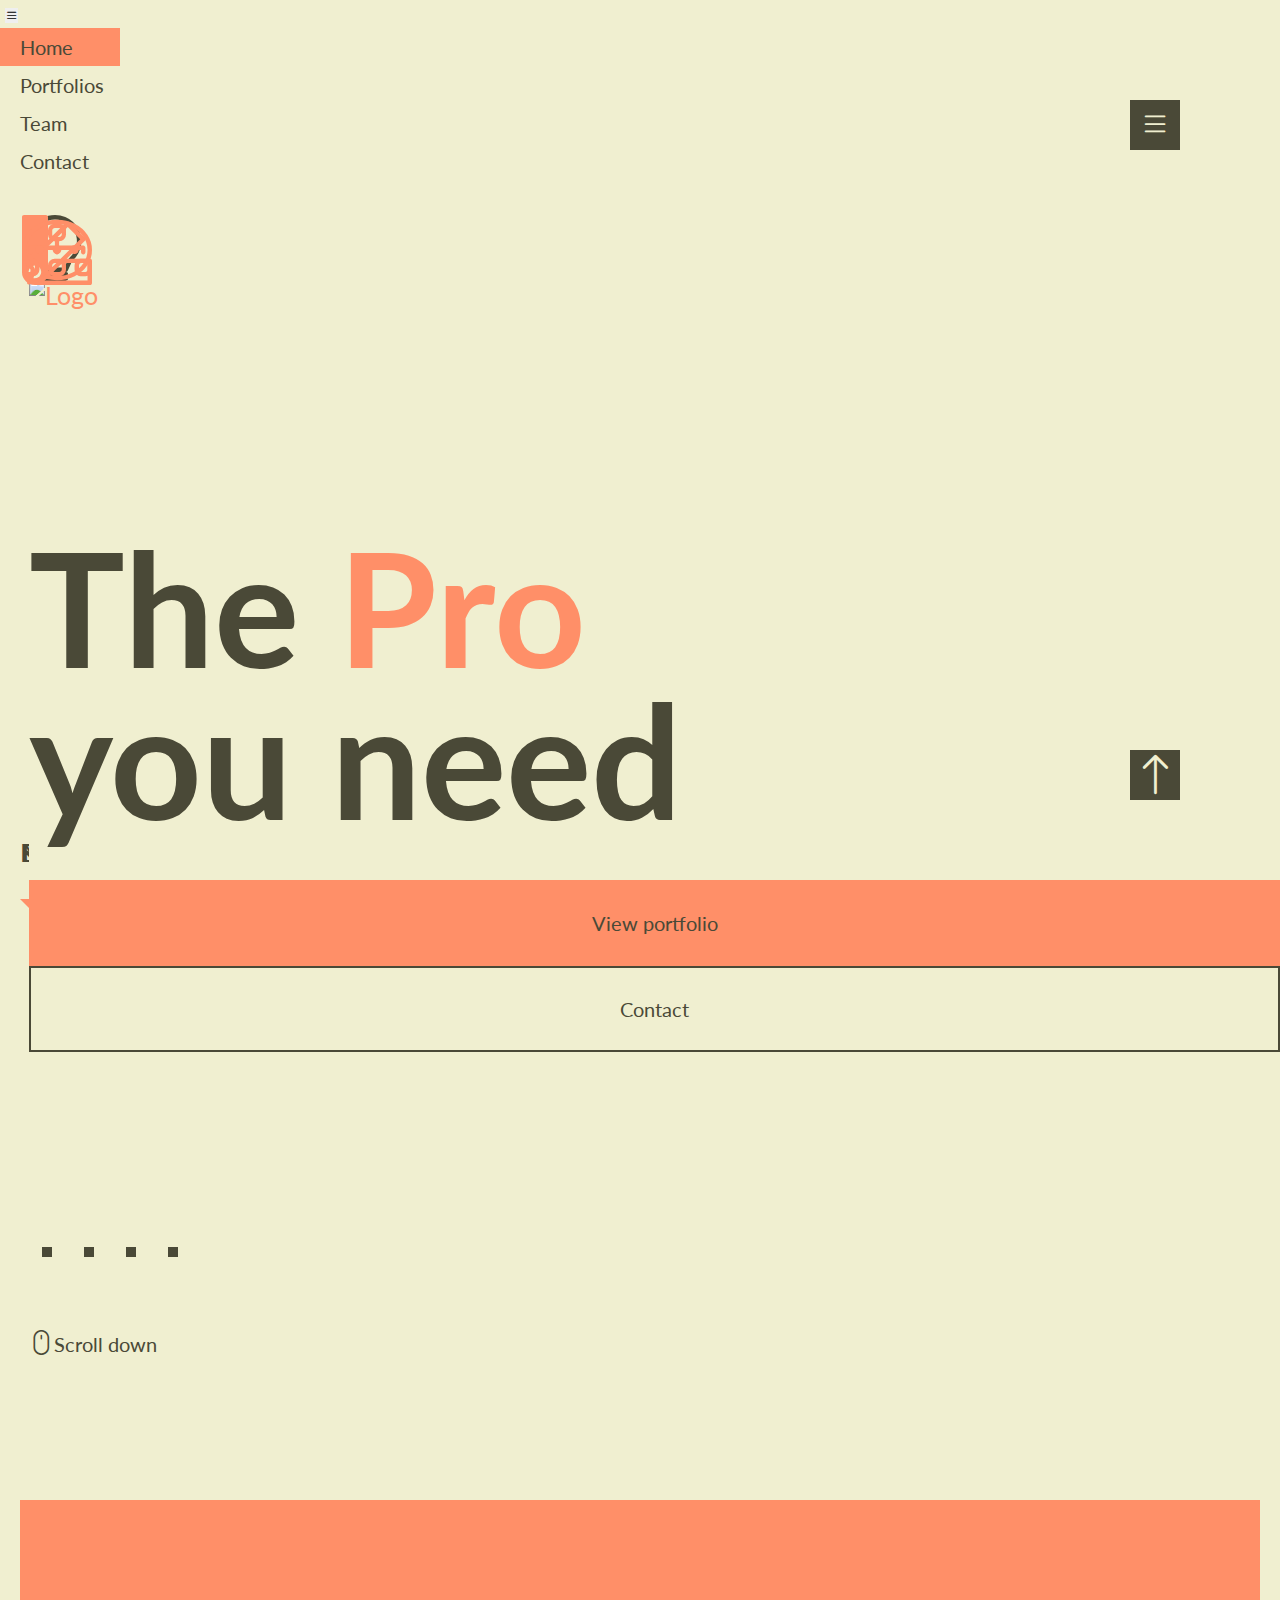
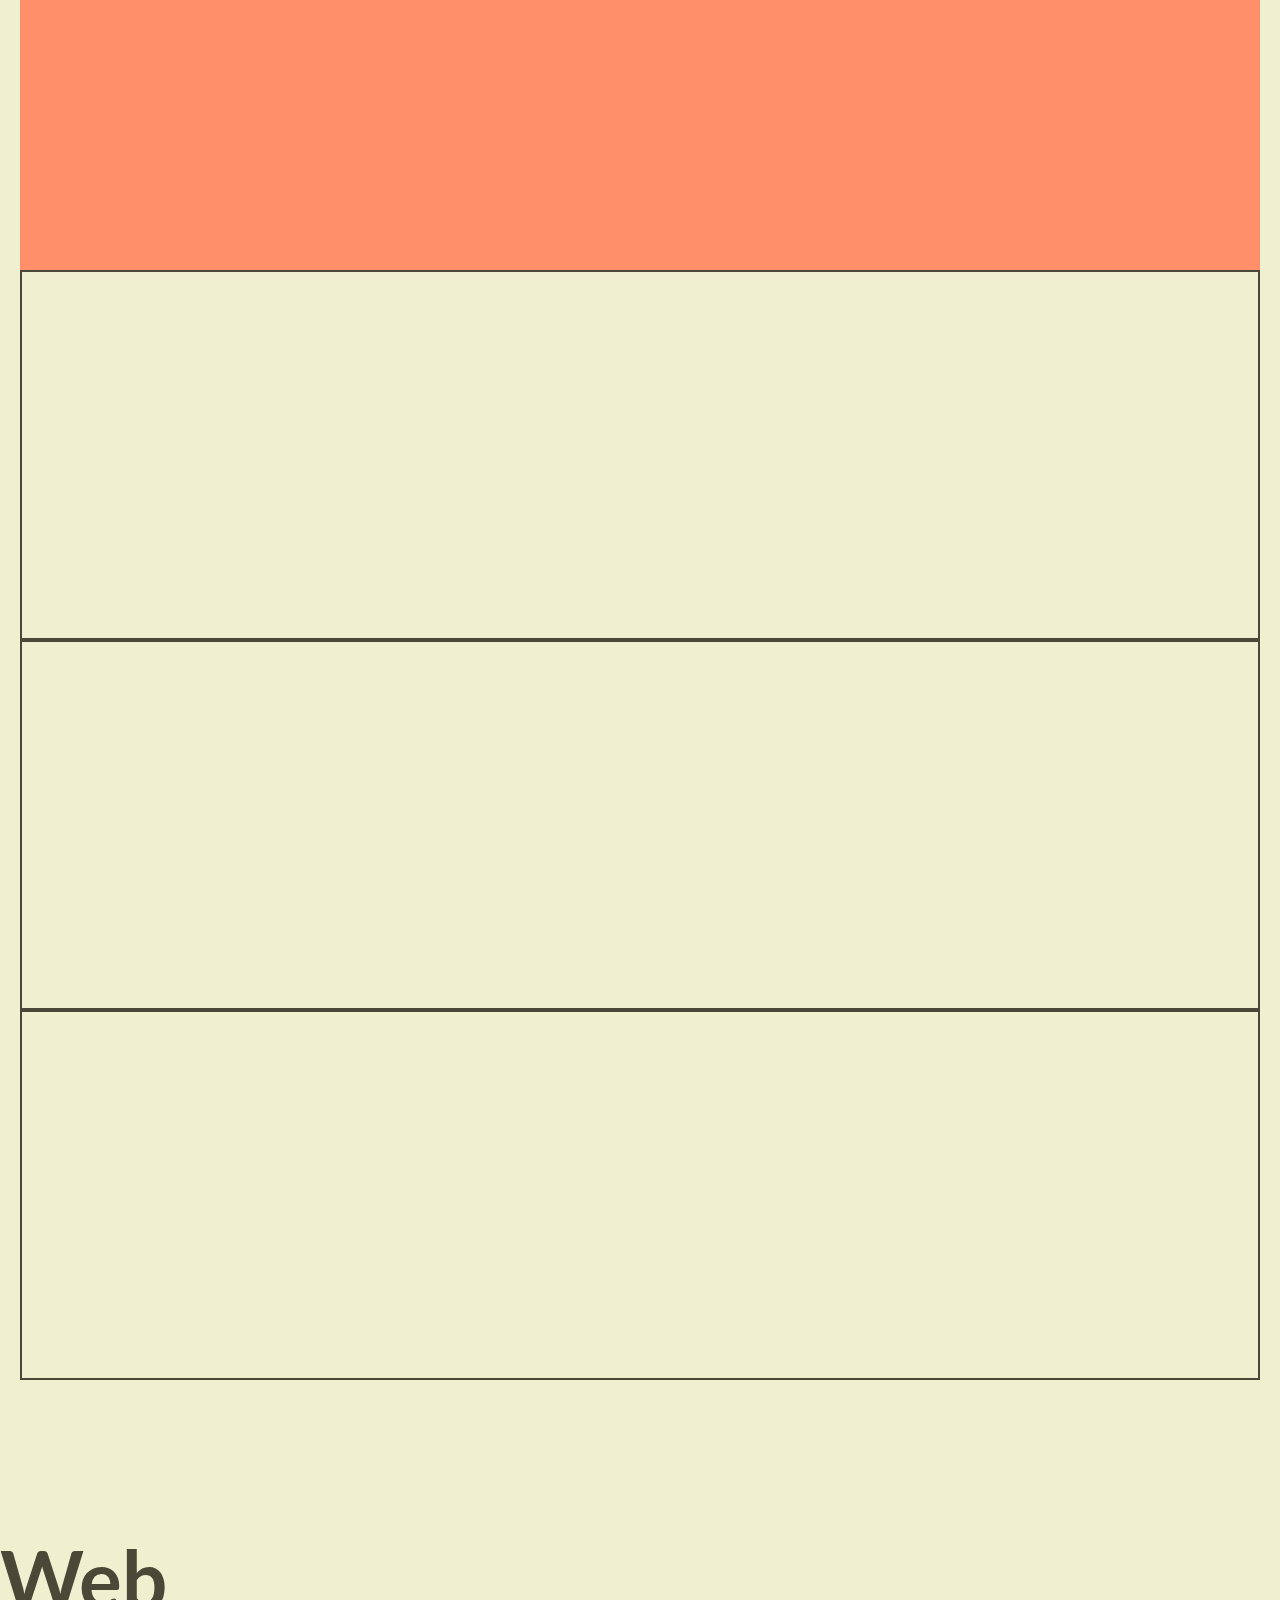
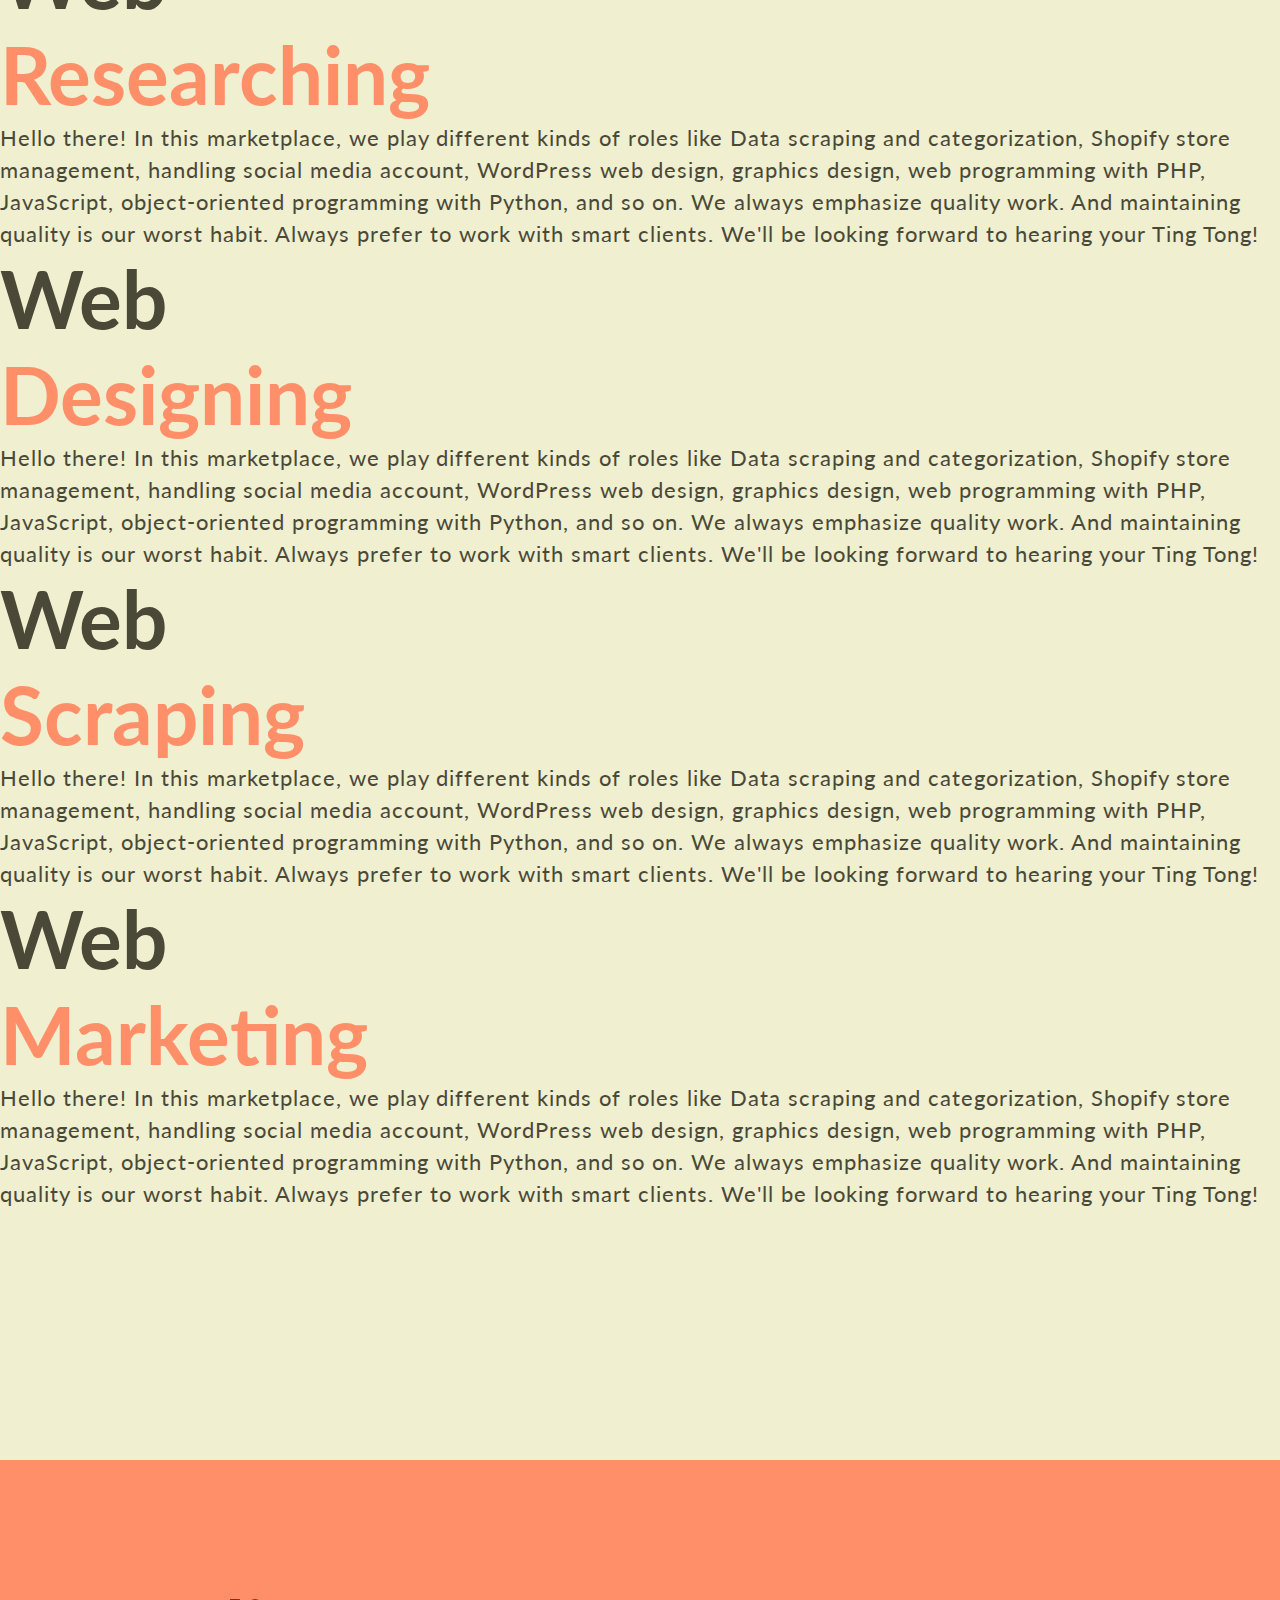
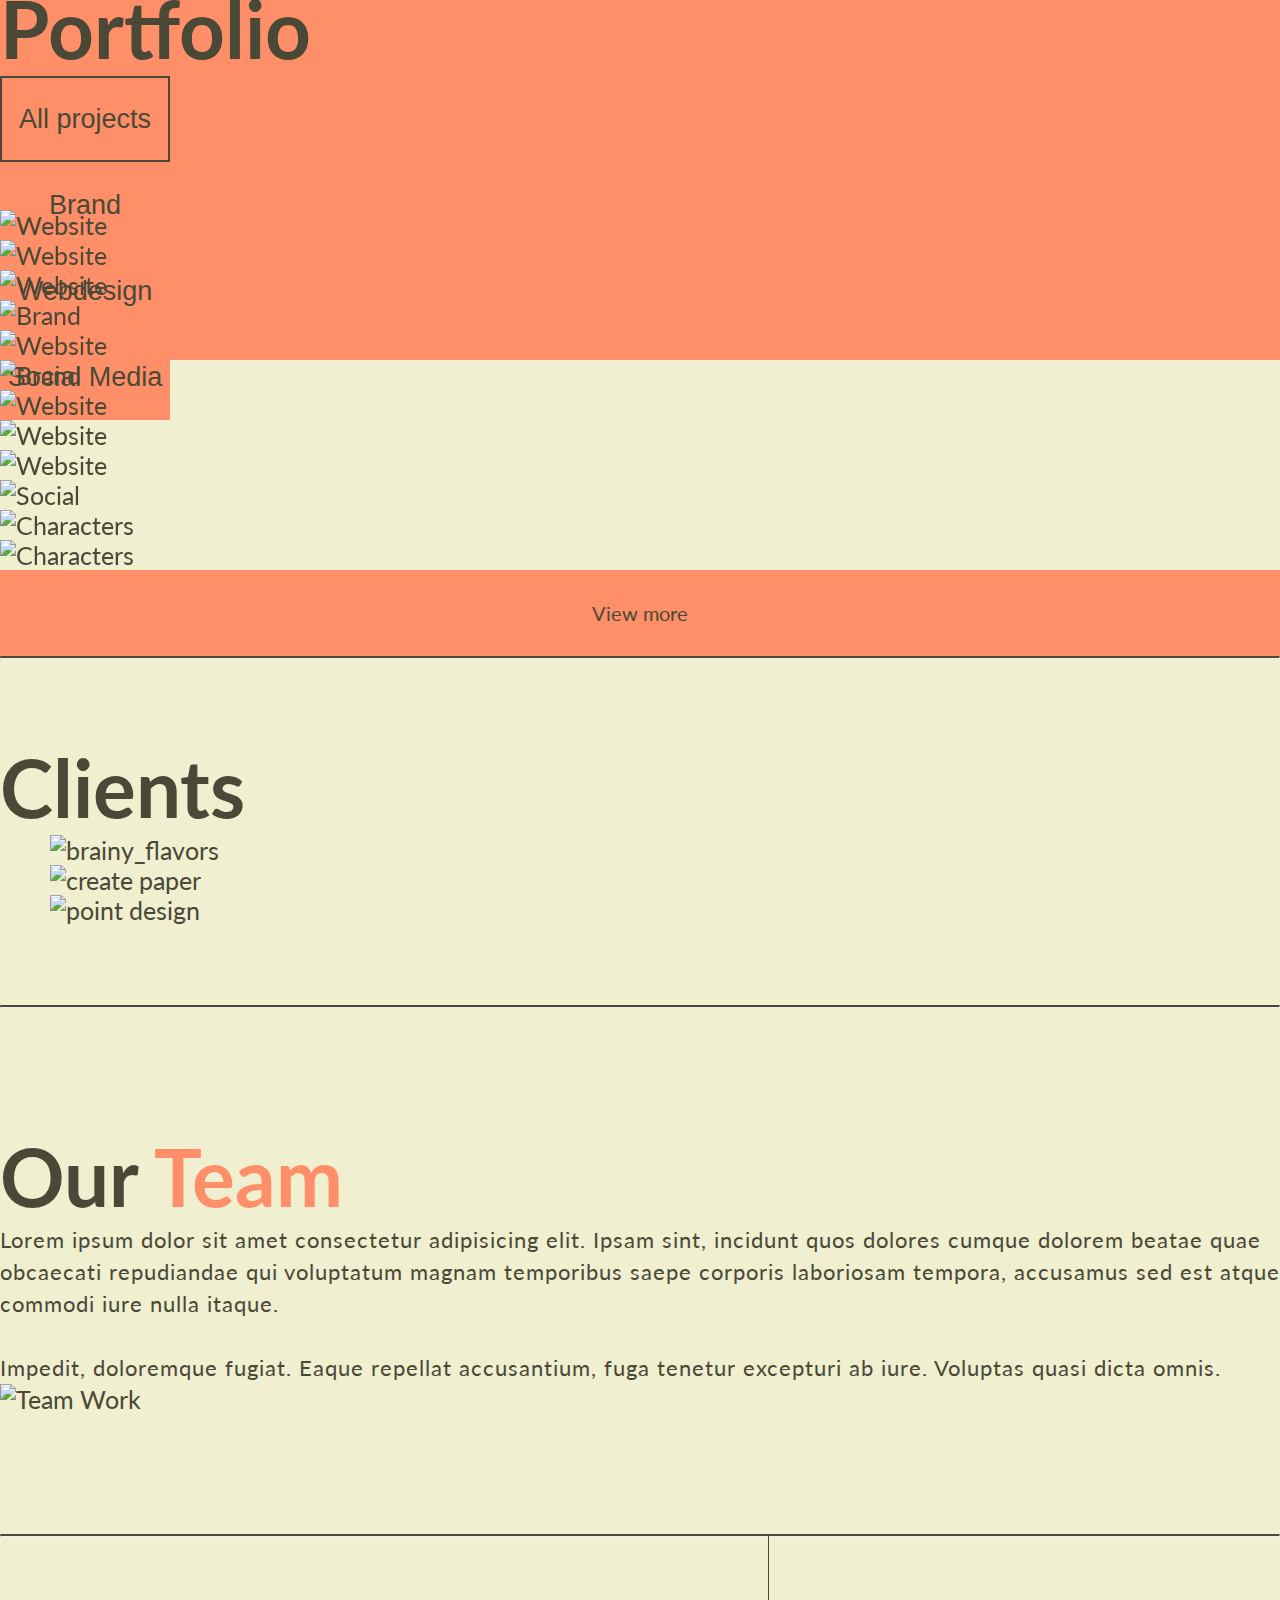
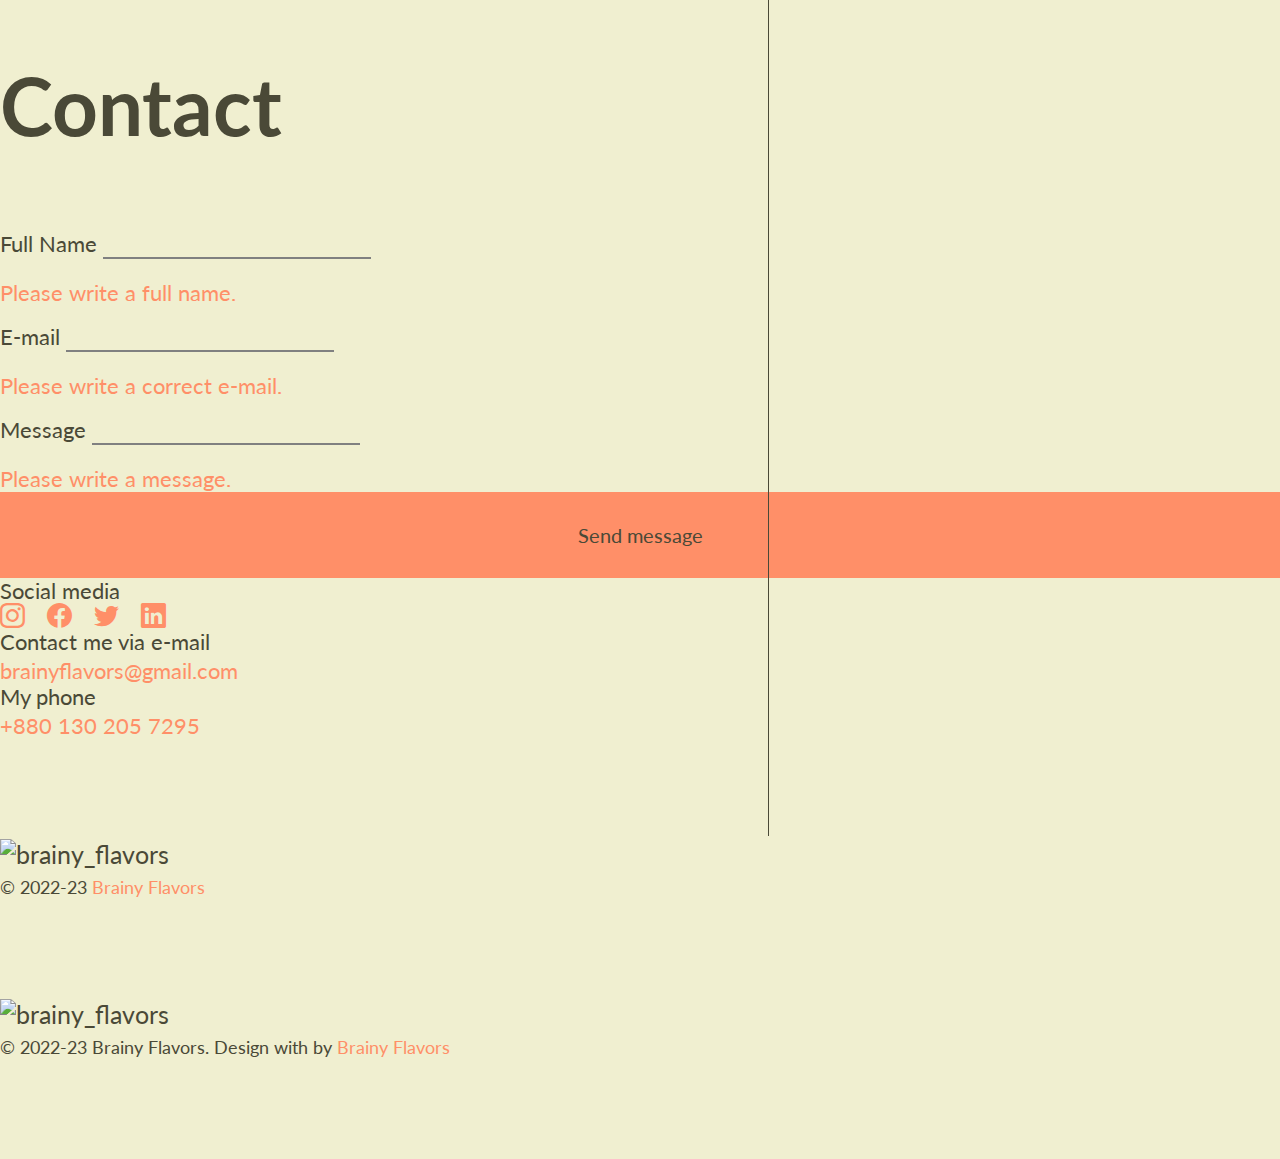
==== index.html @ a2bbc6dd "Update index.html" ====
<!DOCTYPE html>
<html lang="en">

<head>
    <meta charset="UTF-8">
    <meta http-equiv="X-UA-Compatible" content="IE=edge">
    <meta name="viewport" content="width=device-width, initial-scale=1.0">
    <meta name="author" content="Firmbee.com - Free Project Management for remote teams">
    
    <title>Brainy Flavors - The pro you need</title>
    <link rel="icon" type="image/x-icon" href="https://raw.githubusercontent.com/Ashraful7679/brainyflavors.com/main/S2.png">
   
    <!-- Google fonts -->
    <link rel="preconnect" href="https://fonts.googleapis.com">
    <link rel="preconnect" href="https://fonts.gstatic.com" crossorigin>
    <link href="https://fonts.googleapis.com/css2?family=Lato:wght@400;900&display=swap" rel="stylesheet">
    <!-- Bootstrap -->
    <link href="https://cdn.jsdelivr.net/npm/bootstrap@5.1.0/dist/css/bootstrap.min.css" rel="stylesheet"
        integrity="sha384-KyZXEAg3QhqLMpG8r+8fhAXLRk2vvoC2f3B09zVXn8CA5QIVfZOJ3BCsw2P0p/We" crossorigin="anonymous">

    <!-- Bootstrap icons -->
    <link rel="stylesheet" href="https://cdn.jsdelivr.net/npm/bootstrap-icons@1.8.1/font/bootstrap-icons.css">

    <!-- Style css -->
   
    <style>
    *,
*::after,
*::before {
  -webkit-box-sizing: border-box;
          box-sizing: border-box;
  margin: 0;
  padding: 0;
}

html {
  scroll-behavior: smooth;
}

body {
  font-family: "Lato", sans-serif;
  width: 100%;
  font-size: 25px;
  background-color: #f0efd0;
  color: #4a4937;
}

a {
  text-shadow: none;
  text-decoration: none;
  color: #ff8f68;
}

a:hover {
  cursor: pointer;
  color: #4a4937;
}

button {
  border: none;
}

h1 {
  font-size: 10rem;
  font-weight: bold;
  line-height: 9.5rem;
}

h2 {
  font-size: 6rem;
  font-weight: bold;
}

h3 {
  font-size: 3vw;
}

p {
  line-height: 2.8rem;
  font-size: 25px;
  letter-spacing: 1px;
}

p.subtitles {
  font-size: 25px;
  letter-spacing: 0px;
  line-height: 36px;
}

hr {
  border-top: 2px solid #4a4937;
}

.highlighted {
  color: #ff8f68;
}

.main-button {
  display: -webkit-box;
  display: -ms-flexbox;
  display: flex;
  -webkit-box-pack: center;
      -ms-flex-pack: center;
          justify-content: center;
  -webkit-box-align: center;
      -ms-flex-align: center;
          align-items: center;
  width: 100%;
  height: 86px;
  color: #4a4937;
  text-decoration: none;
  background-color: #ff8f68;
  font-size: 20px;
  font-family: "Lato", sans-serif;
  -webkit-transition: background-color 0.3s ease;
  transition: background-color 0.3s ease;
}

.main-button:hover {
  background-color: #4a4937;
  border: none;
  color: #f0efd0;
}

.button {
  display: -webkit-box;
  display: -ms-flexbox;
  display: flex;
  -webkit-box-pack: center;
      -ms-flex-pack: center;
          justify-content: center;
  -webkit-box-align: center;
      -ms-flex-align: center;
          align-items: center;
  width: 100%;
  height: 86px;
  color: #4a4937;
  text-decoration: none;
  background-color: #f0efd0;
  border: 2px solid #4a4937;
  font-size: 20px;
  font-family: "Lato", sans-serif;
  -webkit-transition: color 0.3s ease;
  transition: color 0.3s ease;
}

.button:hover {
  background-color: #f0efd0;
  color: #ff8f68;
  border: 2px solid #ff8f68;
}

.warning {
  font-size: 22px;
  color: #ff8f68;
  letter-spacing: 0px;
}

.wrapper {
  margin: 0 auto;
  width: 100%;
  max-width: 1680px;
}

/* Navigation */
.navbar {
  height: 200px;
  width: 100%;
  background-color: #f0efd0;
  font-size: 20px;
  z-index: 1;
}

.navbar .nav-item {
  display: block;
  width: 120px;
  padding: 7px 20px;
}

.navbar a,
.navbar a:visited {
  color: #4a4937;
  -webkit-transition: color 0.3s;
  transition: color 0.3s;
  -webkit-transition: background-color 0.3s;
  transition: background-color 0.3s;
}

.navbar a:hover,
.navbar .active {
  background-color: #ff8f68;
  color: #4a4937;
}

.navbar .navbar-toggler {
  margin-left: 5px;
  margin-bottom: 5px;
}

.nav-scrolled {
  display: -webkit-box;
  display: -ms-flexbox;
  display: flex;
  -webkit-box-orient: vertical;
  -webkit-box-direction: normal;
      -ms-flex-direction: column;
          flex-direction: column;
  top: 90px;
  right: 400px;
  width: 0px;
}

.nav-scrolled .navbar-nav {
  display: -webkit-box;
  display: -ms-flexbox;
  display: flex;
  -webkit-box-orient: vertical;
  -webkit-box-direction: normal;
      -ms-flex-direction: column;
          flex-direction: column;
  background-color: #4a4937;
}

.nav-scrolled .navbar-nav a {
  color: #f0efd0;
}

.nav-scrolled .navbar-nav a:hover {
  color: #4a4937;
}

.navbar-toggler-big {
  position: fixed;
  top: 0;
  right: 0;
  margin-top: 100px;
  margin-right: 100px;
  width: 50px;
  height: 50px;
  font-size: 30px;
  background-color: #4a4937;
  color: #f0efd0;
  z-index: 100;
}

.navbar-toggler-big:hover {
  color: #ff8f68;
}

.shadow-bg {
  background-color: #f0efd0;
}

/* First section */
.frontpage {
  height: 1200px;
  /* Indicators for slides */
  /* Scroll text */
}

.frontpage .left {
  padding-left: 29px;
}

.frontpage .logo {
  height: 300px;
  padding-top: 80px;
}

.frontpage .logo img {
  width: 350px;
}

.frontpage .header {
  position: relative;
  top: 0px;
}

.frontpage .header .header-text {
  position: relative;
  width: 800px;
  height: 380px;
  padding-top: 30px;
  background: #f0efd0;
  z-index: 2;
}

.frontpage .buttons {
  z-index: 1;
}

.frontpage .gallery {
  position: relative;
  height: 1000px;
  width: 100%;
  /* Fading animation */
  /* Arrows for slides */
}

.frontpage .gallery .slide {
  display: none;
  position: relative;
  overflow: hidden;
  height: 1000px;
  pointer-events: none;
}

.frontpage .gallery .slide img {
  position: absolute;
  top: 50%;
  left: 50%;
  min-height: 100%;
  min-width: 100%;
  -webkit-transform: translate(-50%, -50%);
          transform: translate(-50%, -50%);
  background-size: cover;
  background-position: center;
}

.frontpage .gallery .fade {
  -webkit-animation-name: fade;
          animation-name: fade;
  -webkit-animation-duration: 1.5s;
          animation-duration: 1.5s;
  -webkit-animation-fill-mode: forwards;
          animation-fill-mode: forwards;
}

@-webkit-keyframes fade {
  from {
    opacity: 0.4;
  }
  to {
    opacity: 1;
  }
}

@keyframes fade {
  from {
    opacity: 0.4;
  }
  to {
    opacity: 1;
  }
}

.frontpage .gallery .arrows {
  position: absolute;
  bottom: 0;
  left: 0;
  -webkit-transform: translate(-100%, 30%);
          transform: translate(-100%, 30%);
}

.frontpage .gallery .arrows a {
  display: -webkit-box;
  display: -ms-flexbox;
  display: flex;
  -webkit-box-pack: center;
      -ms-flex-pack: center;
          justify-content: center;
  -webkit-box-align: center;
      -ms-flex-align: center;
          align-items: center;
  padding: 40px 65px;
  background: #ff8f68;
  text-decoration: none;
  color: #f0efd0;
  font-size: 45px;
}

.frontpage .gallery .arrows a:hover {
  color: #4a4937;
}

.frontpage .indicators {
  margin-top: 180px;
}

.frontpage .indicator-main {
  cursor: pointer;
  height: 10px;
  width: 10px;
  margin: 0 13px;
  background-color: #4a4937;
  display: inline-block;
  -webkit-transition: background-color 0.3s ease-in;
  transition: background-color 0.3s ease-in;
  -webkit-transition: -webkit-transform 0.3s ease-in;
  transition: -webkit-transform 0.3s ease-in;
  transition: transform 0.3s ease-in;
  transition: transform 0.3s ease-in, -webkit-transform 0.3s ease-in;
}

.frontpage .active,
.frontpage .indicator-main:hover {
  -webkit-transform: scale(2.4);
          transform: scale(2.4);
  background-color: #ff8f68;
}

.frontpage .scroll-item {
  margin-top: 65px;
}

.frontpage .scroll-item .scroll-text {
  font-size: 20px;
  cursor: default;
}

/* Second section */
.expertize {
  margin-bottom: 250px;
  margin-top: 100px;
}

.expertize .cards {
  margin-bottom: 150px;
}

.expertize .cards .card {
  display: -webkit-box;
  display: -ms-flexbox;
  display: flex;
  -webkit-box-align: center;
      -ms-flex-align: center;
          align-items: center;
  border: 2px solid #4a4937;
  text-align: center;
  height: 370px;
  margin: 0px 20px;
  background-color: #f0efd0;
  -webkit-transition: background-color 0.3s ease;
  transition: background-color 0.3s ease;
  cursor: pointer;
}

.expertize .cards .card .card-icon {
  position: absolute;
  top: 23%;
  font-size: 70px;
  color: #ff8f68;
}

.expertize .cards .card p {
  display: block;
  position: absolute;
  bottom: 30px;
}

.expertize .cards .card:hover {
  border: none;
  background-color: #ff8f68;
}

.expertize .cards .card:hover .card-icon {
  color: #4a4937;
}

.expertize .cards .card[aria-expanded="true"] {
  border: none;
  background-color: #ff8f68;
}

.expertize .cards .card[aria-expanded="true"] .card-icon {
  color: #4a4937;
}

.expertize .cards .card[aria-expanded="true"]:after {
  content: "";
  position: absolute;
  bottom: 1px;
  -webkit-transform: translateY(100%);
          transform: translateY(100%);
  width: 0;
  height: 0;
  border-left: 50px solid transparent;
  border-right: 50px solid transparent;
  border-top: 50px solid #ff8f68;
}

.expertize .cover:hover {
  background-color: #ff8f68;
  border: none;
}

/* Third section */
.portfolio .portfolio-header-area {
  height: 500px;
  background-color: #ff8f68;
}

.portfolio .portfolio-header-area .portfolio-header {
  padding-top: 120px;
}

.portfolio .portfolio-header-area .portfolio-header .btn-portfolio {
  width: 100%;
  height: 86px;
  color: #4a4937;
  text-decoration: none;
  -webkit-transition: background-color 0.3s ease;
  transition: background-color 0.3s ease;
  background-color: #ff8f68;
  border: 2px solid #ff8f68;
  -webkit-transition: border-color 0.3s ease-in;
  transition: border-color 0.3s ease-in;
}

.portfolio .portfolio-header-area .portfolio-header .btn-portfolio:hover,
.portfolio .portfolio-header-area .portfolio-header .btn-portfolio:focus,
.portfolio .portfolio-header-area .portfolio-header .btn-portfolio.active {
  border: 2px solid #4a4937;
}

.portfolio .portfolio-header-area .portfolio-header .title {
  font-size: 40px;
  color: #f0efd0;
  font-weight: bold;
  line-height: 1rem;
}

.portfolio .portfolio-header-area .portfolio-header p {
  color: #f0efd0;
}

.portfolio .portfolio-header-area .portfolio-header i {
  font-size: 50px;
}

.portfolio .portfolio-header-area .portfolio-header a {
  color: #4a4937;
}

.portfolio .portfolio-header-area .portfolio-header a:hover {
  color: #f0efd0;
}

.portfolio .portfolio-body {
  margin-top: -150px;
  min-height: 200px;
}

.portfolio .portfolio-body .hidden {
  display: none;
  -webkit-transform: opacity 2s;
          transform: opacity 2s;
}

.portfolio .portfolio-body .hover-img {
  position: relative;
  -webkit-transition: opacity 1s ease;
  transition: opacity 1s ease;
}

.portfolio .portfolio-body .hover-img .overlay {
  position: absolute;
  bottom: 0;
  left: 0;
  right: 0;
  background-color: #ff8f68;
  opacity: 90%;
  overflow: hidden;
  width: 100%;
  height: 0;
  -webkit-transition: height 0.5s ease;
  transition: height 0.5s ease;
}

.portfolio .portfolio-body .hover-img .text {
  text-align: center;
  white-space: nowrap;
  color: white;
  position: absolute;
  overflow: hidden;
  top: 50%;
  left: 50%;
  -webkit-transform: translate(-50%, -50%);
          transform: translate(-50%, -50%);
  z-index: 0;
  -webkit-transition: opacity 0.5s ease;
  transition: opacity 0.5s ease;
  opacity: 0%;
}

.portfolio .portfolio-body .hover-img .see-more-button {
  display: block;
  background-color: #fff;
  border: none;
  padding: 20px 40px;
  font-size: 20px;
  -webkit-transition: opacity 0.5s ease;
  transition: opacity 0.5s ease;
  opacity: 0%;
  z-index: 1;
}

.portfolio .portfolio-body .hover-img .see-more-button:hover {
  background-color: #f0efd0;
}

.portfolio .portfolio-body .hover-img:hover .overlay {
  height: 100%;
}

.portfolio .portfolio-body .hover-img:hover .see-more-button {
  opacity: 100%;
}

.portfolio .portfolio-body .hover-img:hover .text {
  opacity: 100%;
}

/* Fourth section */
.clients .clients-area {
  margin: 80px 0px;
}

.clients .clients-area img {
  width: 100%;
 
  padding-right: 50px;
  padding-left: 50px;
}

/* Fifth section */
.team {
  padding: 120px 0px;
}

/* Sixth section */
.contact {
  position: relative;
}

.contact .wrapper {
  padding-right: 30px;
}

.contact .contact-form {
  margin-top: 120px;
}

.contact .contact-form form {
  margin-top: 60px;
}

.contact .contact-form form input {
  border: 0;
  border-bottom: 2px solid grey;
  outline: 0;
  font-size: 1.3rem;
  color: #4a4937;
  margin: 20px 0px;
  background: transparent;
  -webkit-transition: border-color 0.2s;
  transition: border-color 0.2s;
}

.contact .contact-form form input::-webkit-input-placeholder {
  color: transparent;
}

.contact .contact-form form input:-ms-input-placeholder {
  color: transparent;
}

.contact .contact-form form input::-ms-input-placeholder {
  color: transparent;
}

.contact .contact-form form input::placeholder {
  color: transparent;
}

.contact .contact-form form input:placeholder-shown ~ .form__label {
  font-size: 1.3rem;
  cursor: text;
  top: 20px;
}

.contact .contact-form form label {
  font-size: 22px;
}

.contact .contact-form form input:focus {
  padding-bottom: 6px;
  font-weight: bold;
  border-width: 3px;
  border-image-slice: 1;
}

.contact .contact-form p {
  font-size: 22px;
  letter-spacing: 0px;
  line-height: 25px;
}

.contact .media i {
  margin-right: 16px;
  font-size: 25px;
}

.contact .footer {
  margin: 100px 0px;
}

.contact .footer img {
  width: 80%;
}

.contact .footer span {
  font-size: 18px;
}

.contact .map {
  margin-top: 2px;
  width: 40%;
  position: absolute;
  top: 0;
  right: 0;
  padding: 0;
  height: 100vh;
  border-left: solid #4a4937 1px;
}

/* Arrow up */
.up {
  position: fixed;
  bottom: 0;
  right: 0;
  margin-bottom: 100px;
  margin-right: 100px;
  width: 50px;
  height: 50px;
  background-color: #4a4937;
  color: #f0efd0;
  z-index: 100;
  font-size: 45px;
}

.up:hover {
  color: #ff8f68;
}

/* Responsive changes */
@media (max-width: 1400px) {
  h2 {
    font-size: 5rem;
  }
  p {
    font-size: 1.4rem;
    line-height: 2rem;
  }
  .portfolio .portfolio-header-area .portfolio-header .btn-portfolio {
    width: 170px;
    font-size: 27px;
  }
}

@media (max-width: 1200px) {
  h2 {
    font-size: 4.5rem;
  }
  p {
    font-size: 1.4rem;
    line-height: 2rem;
  }
  .expertize {
    margin-bottom: 100px;
    margin-top: 30px;
  }
  .expertize .cards {
    margin-bottom: 130px;
  }
  .expertize .cards .card {
    height: 250px;
    margin: 0px 7px;
  }
  .expertize .cards .card .card-icon {
    position: absolute;
    top: 20%;
    font-size: 60px;
    color: #ff8f68;
  }
  .expertize .cards .card p {
    bottom: 10px;
    font-size: 20px;
    line-height: 25px;
  }
  .portfolio .portfolio-header-area .portfolio-header .btn-portfolio {
    width: 140px;
    height: 86px;
    font-size: 20px;
  }
}

@media (max-width: 990px) {
  h1 {
    font-size: 9rem;
  }
  .navbar {
    height: 90px;
    z-index: 100;
  }
  .frontpage .header {
    top: 250px;
  }
  .frontpage .header .header-text {
    position: relative;
    margin: auto;
    text-align: center;
    width: 700px;
    height: 380px;
    margin-bottom: 20px;
  }
  .frontpage .buttons {
    margin-top: 300px;
  }
  .frontpage .buttons .btn-view-portfolio {
    margin-bottom: 10px;
  }
  .frontpage .gallery {
    position: absolute;
    top: 0;
    z-index: -1;
  }
  .frontpage .indicators {
    position: absolute;
    top: 830px;
    left: 50%;
    -webkit-transform: translate(-50%);
            transform: translate(-50%);
  }
  .expertize {
    margin-bottom: 120px;
    margin-top: 0px;
  }
  .expertize .cards {
    margin-bottom: 100px;
  }
  .portfolio .portfolio-header-area .portfolio-header .btn-portfolio {
    font-size: 20px;
  }
  .portfolio .portfolio-header-area .portfolio-header .title {
    font-size: 23px;
  }
  .portfolio .portfolio-header-area .portfolio-header p {
    font-size: 15px;
    line-height: 10px;
  }
  .clients .clients-area img {
    width: 70%;
    padding: 20px 0px;
  }
  .up {
    margin-bottom: 70px;
    margin-right: 70px;
    width: 90px;
    height: 90px;
  }
}

@media (max-width: 768px) {
  h1 {
    font-size: 6rem;
    line-height: 120px;
  }
  h2 {
    font-size: 3.6rem;
  }
  .frontpage .header .header-text {
    width: 550px;
    height: 300px;
    margin-bottom: 20px;
  }
  .expertize {
    margin-top: 0px;
  }
  .expertize .cards {
    margin-bottom: 50px;
  }
  .expertize .cards .card {
    height: 200px;
    margin: 0px 0px;
  }
  .expertize .cards .card .card-icon {
    font-size: 40px;
  }
  .expertize .cards .card p {
    font-size: 15px;
    line-height: 25px;
  }
  .expertize .cards .card[aria-expanded="true"]:after {
    border-left: 35px solid transparent;
    border-right: 35px solid transparent;
    border-top: 35px solid #ff8f68;
  }
  .portfolio .portfolio-header-area .portfolio-header .btn-portfolio {
    width: 125px;
    font-size: 20px;
  }
  .portfolio .portfolio-body .hover-img .see-more-button {
    width: 120px;
    padding: 10px;
  }
  .portfolio .portfolio-body .hover-img .text p {
    font-size: 15px;
  }
  .footer span {
    font-size: 23px;
  }
  .up {
    margin-bottom: 70px;
    margin-right: 70px;
    width: 90px;
    height: 90px;
  }
}

@media (max-width: 576px) {
  h1 {
    font-size: 4rem;
    line-height: 80px;
  }
  h2 {
    font-size: 2.4rem;
  }
  h3 {
    font-size: 1.6rem;
  }
  .frontpage .header .header-text {
    width: 330px;
    height: 220px;
  }
  .expertize {
    margin-bottom: 70px;
    margin-top: 0px;
  }
  .expertize .cards {
    margin-bottom: 60px;
  }
  .expertize .cards .card {
    height: 80px;
    display: -webkit-box;
    display: -ms-flexbox;
    display: flex;
    -webkit-box-align: center;
        -ms-flex-align: center;
            align-items: center;
    -webkit-box-pack: center;
        -ms-flex-pack: center;
            justify-content: center;
  }
  .expertize .cards .card .card-icon {
    font-size: 30px;
    color: #ff8f68;
  }
  .expertize .cards .card p {
    display: none;
  }
  .expertize .cards .card[aria-expanded="true"]:after {
    border-left: 20px solid transparent;
    border-right: 20px solid transparent;
    border-top: 20px solid #ff8f68;
  }
  .portfolio .portfolio-header-area {
    height: 550px;
  }
  .portfolio .portfolio-header-area .portfolio-header .btn-portfolio {
    font-size: 20px;
  }
  .portfolio .portfolio-header-area .portfolio-header .title {
    font-size: 23px;
    margin-top: 20px;
  }
  .portfolio .portfolio-header-area .portfolio-header p {
    font-size: 15px;
    line-height: 10px;
  }
  .clients .clients-area img {
    width: 50%;
    padding: 20px 0px;
  }
  .contact .map {
    position: relative;
    width: 100%;
    height: 80vh;
    bottom: 0;
  }
  .up {
    margin-bottom: 50px;
    margin-right: 50px;
    width: 70px;
    height: 70px;
  }
}
/*# sourceMappingURL=style.css.map */
    </style>
</head>

<body data-spy="scroll" data-target="#navbar">
    <!-- Navigation -->
    <div class="row justify-content-end">
        <div class="col-12 col-lg-7 col-xl-6 col-xxl-5">
            <nav id="navbar" class="navbar navbar-expand-lg position-fixed top-0 ms-auto">
                <button class="navbar-toggler" type="button" data-toggle="collapse" data-target="#navbarNavAltMarkup"
                    aria-controls="navbarNavAltMarkup" aria-expanded="false" aria-label="Toggle navigation">
                    <span class="navbar-toggler-icon"><i id="mobile-toggler" class="bi bi-list"></i></span>
                </button>
                <button id="toggler" class="navbar-toggler navbar-toggler-big" type="button" data-toggle="collapse"
                    data-target="#navbarNavAltMarkup" aria-controls="navbarNavAltMarkup" aria-expanded="false"><i
                        class="bi bi-list"></i></button>
                <div class="collapse navbar-collapse shadow-bg" id="navbarNavAltMarkup">
                    <div class="navbar-nav p-5">
                        <a class="nav-item nav-link active text-center mx-3" href="#home">Home</a>
                        <a class="nav-item nav-link text-center mx-3" href="#portfolio">Portfolios</a>
                        <a class="nav-item nav-link text-center mx-3" href="#team">Team</a>
                        <a class="nav-item nav-link text-center mx-3" href="#contact">Contact</a>
                    </div>
                </div>
            </nav>
        </div>
    </div>
    <!-- First section -->
    <div id="home" class="frontpage">
        <div class="wrapper">
            <header>
                <div class="row">
                    <div class="left col-12 col-lg-4">
                        <div class="col-4 d-none d-lg-block">
                            <div class="logo">
                                <a href="#">
                                    <img src="https://raw.githubusercontent.com/Ashraful7679/brainyflavors.com/main/Full4.png" alt="Logo">
                                </a>
                            </div>
                        </div>
                        <div class="col-12">
                            <div class="header">
                                <div class="header-text">
                                    <h1>
                                        The <span class="highlighted">Pro</span> you need
                                    </h1>
                                </div>
                            </div>
                            <div class="row justify-content-lg-start justify-content-center buttons">
                                <div class="col-7 col-sm-3 col-lg-5">
                                    <a class="main-button btn-view-portfolio text-center" href="#portfolio">View
                                        portfolio</a>
                                </div>
                                <div class="col-7 col-sm-3 col-lg-5">
                                    <a class="button text-center" href="#contact">Contact</a>
                                </div>
                            </div>
                        </div>
                        <div class="row">
                            <div class="col-12 col-lg-12">
                                <div class="indicators">
                                    <span class="indicator-main" onclick="currentSlide(1)"></span>
                                    <span class="indicator-main" onclick="currentSlide(2)"></span>
                                    <span class="indicator-main" onclick="currentSlide(3)"></span>
                                    <span class="indicator-main" onclick="currentSlide(4)"></span>
                                </div>
                            </div>
                        </div>
                        <div class="row">
                            <div class="col-12 ">
                                <div class="d-none d-lg-block scroll-item">
                                    <i class="bi bi-mouse me-2 align-middle"></i><span class="scroll-text">Scroll
                                        down</span>
                                </div>
                            </div>
                        </div>
                    </div>
                    <div class="col-12 col-lg-8">
                        <div class="gallery">
                            <div class="slide fade">
                                <img src="https://raw.githubusercontent.com/Ashraful7679/brainyflavors.com/main/woman.jpg" alt="woman">
                            </div>
                            <div class="slide fade">
                                <img src="https://raw.githubusercontent.com/Ashraful7679/brainyflavors.com/main/notebook.jpg" alt="notebook">
                            </div>
                            <div class="slide fade">
                                <img src="https://raw.githubusercontent.com/Ashraful7679/brainyflavors.com/main/man.jpg" alt="man">
                            </div>
                            <div class="slide fade">
                                <img src="https://raw.githubusercontent.com/Ashraful7679/brainyflavors.com/main/coffee.jpg" alt="coffee">
                            </div>
                            <div class="arrows d-none d-lg-block">
                                <a class="arrow-right" onclick="plusSlides(1)"><i class="bi bi-arrow-right"></i></a>
                                <a class="arrow-left" onclick="plusSlides(-1)"><i class="bi bi-arrow-left"></i></a>
                            </div>
                        </div>
                    </div>
                </div>
            </header>
        </div>
    </div>

    <main>
        <!-- Second secrtion -->
        <section>
            <div id="accordion">
                <div class="expertize container">

                    <div class="cards row justify-content-between">
                        <div class="col-3">
                            <div id="headingOne" class="card" data-toggle="collapse" data-target="#collapseOne"
                                aria-expanded="true" aria-controls="collapseOne">
                                <i class="card-icon bi bi-lightbulb"></i>
                                <p class="subtitles">Web<br>Researching</p>
                            </div>
                        </div>
                        <div class="col-3">
                            <div id="headingTwo" class="card collapsed" data-toggle="collapse"
                                data-target="#collapseTwo" aria-expanded="false" aria-controls="collapseTwo">
                                <i class="card-icon bi bi-palette2"></i>
                                <p class="subtitles">Web<br>Designing</p>
                            </div>
                        </div>
                        <div class="col-3">
                            <div id="headingThree" class="card collapsed" data-toggle="collapse"
                                data-target="#collapseThree" aria-expanded="false" aria-controls="collapseThree">
                                <i class="card-icon bi bi-diagram-3"></i>
                                <p class="subtitles">Web<br>Scraping</p>
                            </div>
                        </div>
                        <div class="col-3">
                            <div id="headingThree" class="card collapsed" data-toggle="collapse"
                                data-target="#collapseFour" aria-expanded="false" aria-controls="collapseThree">
                                <i class="card-icon bi bi-chat-dots"></i>
                                <p class="subtitles">Web<br>Marketing</p>
                            </div>
                        </div>
                    </div>


                    <div id="collapseOne" class="content row collapse show" aria-labelledby="headingOne"
                        data-parent="#accordion">
                        <div class="col-12 col-lg-6">
                            <h2>Web<br><span class="highlighted">Researching</span></h2>
                        </div>
                        <div class="col-12 col-lg-6">
                            <p>Hello there! In this marketplace, we play different kinds of roles like Data scraping and categorization, Shopify store management, handling social media account, WordPress web design, graphics design, web programming with PHP, JavaScript, object-oriented programming with Python, and so on. We always emphasize quality work. And maintaining quality is our worst habit. Always prefer to work with smart clients. We'll be looking forward to hearing your Ting Tong!
                            </p>
                        </div>
                    </div>

                    <div id="collapseTwo" class="content row collapse" aria-labelledby="headingTwo"
                        data-parent="#accordion">
                        <div class="col-12 col-lg-6">
                            <h2>Web<br><span class="highlighted"> Designing</span></h2>
                        </div>
                        <div class="col-12 col-lg-6">
                            <p>Hello there! In this marketplace, we play different kinds of roles like Data scraping and categorization, Shopify store management, handling social media account, WordPress web design, graphics design, web programming with PHP, JavaScript, object-oriented programming with Python, and so on. We always emphasize quality work. And maintaining quality is our worst habit. Always prefer to work with smart clients. We'll be looking forward to hearing your Ting Tong!
                            </p>
                        </div>
                    </div>

                    <div id="collapseThree" class="content row collapse" aria-labelledby="headingThree"
                        data-parent="#accordion">
                        <div class="col-12 col-lg-6">
                            <h2>Web<br><span class="highlighted">Scraping</span></h2>
                        </div>
                        <div class="col-12 col-lg-6">
                            <p>Hello there! In this marketplace, we play different kinds of roles like Data scraping and categorization, Shopify store management, handling social media account, WordPress web design, graphics design, web programming with PHP, JavaScript, object-oriented programming with Python, and so on. We always emphasize quality work. And maintaining quality is our worst habit. Always prefer to work with smart clients. We'll be looking forward to hearing your Ting Tong!</p>
                        </div>
                    </div>

                    <div id="collapseFour" class="content row collapse" aria-labelledby="headingFour"
                        data-parent="#accordion">
                        <div class="col-12 col-lg-6">
                            <h2>Web<br><span class="highlighted">Marketing</span></h2>
                        </div>
                        <div class="col-12 col-lg-6">
                            <p>Hello there! In this marketplace, we play different kinds of roles like Data scraping and categorization, Shopify store management, handling social media account, WordPress web design, graphics design, web programming with PHP, JavaScript, object-oriented programming with Python, and so on. We always emphasize quality work. And maintaining quality is our worst habit. Always prefer to work with smart clients. We'll be looking forward to hearing your Ting Tong!</p>
                        </div>
                    </div>
                </div>

            </div>
        </section>
        <!-- Second section -->
        <section id="portfolio">
            <!--  id only for scrolling -->
            <div class="portfolio">
                <div class="portfolio-header-area">
                    <div class="container">
                        <div class="portfolio-header">
                            <div class="row align-items-center">
                                <div class="col-12 col-lg-4">
                                    <h2>Portfolio</h2>
                                </div>
                                <div id="filters" class="col-12 col-lg-8">
                                    <div class="row">
                                        <div class="col-6 col-sm-3">
                                            <button class="btn-portfolio active" data-filter="*">All projects</button>
                                        </div>
                                        <div class="col-6 col-sm-3">
                                            <button class="btn-portfolio" data-filter=".c1">Brand</button>
                                        </div>
                                        <div class="col-6 col-sm-3">
                                            <button class="btn-portfolio" data-filter=".c2">Webdesign</button>
                                        </div>
                                        <div class="col-6 col-sm-3">
                                            <button class="btn-portfolio" data-filter=".c3">Social Media</button>
                                        </div>
                                        
                                    </div>
                                </div>
                            </div>
                        </div>
                    </div>
                </div>

                <div class="portfolio-body">
                    <div class="container">
                        <div class="row grid">
                            <div class="col-sm-4 all c2">
                                <figure class="hover-img">
                                    <img class="img-fluid" src="https://raw.githubusercontent.com/Ashraful7679/brainyflavors.com/main/w1.jpg" alt="Website">
                                    <div class="overlay"></div>
                                    <div class="text">
                                        <h3>Website</h3>
                                        <p>Category 2</p>
                                        <a class="see-more-button" href="portfolio.html">See more</a>
                                    </div>
                                </figure>
                            </div>
                            <div class="col-sm-4 all c1">
                                <figure class="hover-img">
                                    <img class="img-fluid" src="https://raw.githubusercontent.com/Ashraful7679/brainyflavors.com/main/w2.jpg" alt="Website">
                                    <div class="overlay"></div>
                                    <div class="text">
                                        <h3>Website</h3>
                                        <p>Category 2</p>
                                        <a class="see-more-button" href="portfolio.html">See more</a>
                                    </div>
                                </figure>
                            </div>
                            <div class="col-sm-4 all c3">
                                <figure class="hover-img">
                                    <img class="img-fluid" src="https://raw.githubusercontent.com/Ashraful7679/brainyflavors.com/main/w3.jpg" alt="Website">
                                    <div class="overlay"></div>
                                    <div class="text">
                                        <h3>Characters</h3>
                                        <p>Category 3</p>
                                        <a class="see-more-button" href="portfolio.html">See more</a>
                                    </div>
                                </figure>
                            </div>
                            <div class="col-sm-4 all c2">
                                <figure class="hover-img">
                                    <img class="img-fluid" src="https://raw.githubusercontent.com/Ashraful7679/brainyflavors.com/main/w4.jpg" alt="Brand">
                                    <div class="overlay"></div>
                                    <div class="text">
                                        <h3>Website</h3>
                                        <p>Category 2</p>
                                        <a class="see-more-button" href="portfolio.html">See more</a>
                                    </div>
                                </figure>
                            </div>
                            <div class="col-sm-4 all c2">
                                <figure class="hover-img">
                                    <img class="img-fluid" src="https://raw.githubusercontent.com/Ashraful7679/brainyflavors.com/main/w5.jpg" alt="Website">
                                    <div class="overlay"></div>
                                    <div class="text">
                                        <h3>Website</h3>
                                        <p>Category 2</p>
                                        <a class="see-more-button" href="portfolio.html">See more</a>
                                    </div>
                                </figure>
                            </div>
                            <div class="col-sm-4 all c1">
                                <figure class="hover-img">
                                    <img class="img-fluid" src="https://raw.githubusercontent.com/Ashraful7679/brainyflavors.com/main/w6.jpg" alt="Brand">
                                    <div class="overlay"></div>
                                    <div class="text">
                                        <h3>Brand</h3>
                                        <p>Category 1</p>
                                        <a class="see-more-button" href="portfolio.html">See more</a>
                                    </div>
                                </figure>
                            </div>
                            <div class="col-sm-4 all c2">
                                <figure class="hover-img">
                                    <img class="img-fluid" src="https://raw.githubusercontent.com/Ashraful7679/brainyflavors.com/main/W7.jpg" alt="Website">
                                    <div class="overlay"></div>
                                    <div class="text">
                                        <h3>Website</h3>
                                        <p>Category 2</p>
                                        <button class="see-more-button">See more</button>
                                    </div>
                                </figure>
                            </div>
                            <div class="col-sm-4 all c2">
                                <figure class="hover-img">
                                    <img class="img-fluid" src="https://raw.githubusercontent.com/Ashraful7679/brainyflavors.com/main/w8.jpg" alt="Website">
                                    <div class="overlay"></div>
                                    <div class="text">
                                        <h3>Website</h3>
                                        <p>Category 2</p>
                                        <a class="see-more-button" href="portfolio.html">See more</a>
                                    </div>
                                </figure>
                            </div>
                            <div class="col-sm-4 all c2">
                                <figure class="hover-img">
                                    <img class="img-fluid" src="https://raw.githubusercontent.com/Ashraful7679/brainyflavors.com/main/w9.jpg" alt="Website">
                                    <div class="overlay"></div>
                                    <div class="text">
                                        <h3>Brand leaflet</h3>
                                        <p>Category 2</p>
                                        <a class="see-more-button" href="portfolio.html">See more</a>
                                    </div>
                                </figure>
                            </div>
                            <div class="col-sm-4 all c3">
                                <figure class="hover-img">
                                    <img class="img-fluid" src="https://raw.githubusercontent.com/Ashraful7679/brainyflavors.com/main/w10.jpg" alt="Social">
                                    <div class="overlay"></div>
                                    <div class="text">
                                        <h3>Characters</h3>
                                        <p>Category 3</p>
                                        <a class="see-more-button" href="portfolio.html">See more</a>
                                    </div>
                                </figure>
                            </div>
                            <div class="col-sm-4 all c3">
                                <figure class="hover-img">
                                    <img class="img-fluid" src="https://raw.githubusercontent.com/Ashraful7679/brainyflavors.com/main/w11.jpg" alt="Characters">
                                    <div class="overlay"></div>
                                    <div class="text">
                                        <h3>Characters</h3>
                                        <p>Category 1</p>
                                        <a class="see-more-button" href="portfolio.html">See more</a>
                                    </div>
                                </figure>
                            </div>
                            <div class="col-sm-4 all c3">
                                <figure class="hover-img">
                                    <img class="img-fluid" src="https://raw.githubusercontent.com/Ashraful7679/brainyflavors.com/main/w12.jpg" alt="Characters">
                                    <div class="overlay"></div>
                                    <div class="text">
                                        <h3>Characters</h3>
                                        <p>Category 3</p>
                                        <a class="see-more-button" href="portfolio.html">See more</a>
                                    </div>
                                </figure>
                            </div>
                        </div>
                        <div class="row justify-content-center">
                            <div class="col-12 col-sm-6 col-lg-3">
                                <a id="load-more" class="main-button my-5">View more</a>
                            </div>
                        </div>
                    </div>
                </div>
            </div>
        </section>



        <!-- Third section -->
        <section>
            <div class=" clients">
                <hr>
                <div class="container">
                    <div class="row clients-area align-items-center">
                        <div class="col-12 col-lg-3 col-xl-4 mb-3">
                            <h2>Clients</h2>
                        </div>
                        <div class="col-12 col-lg-9 col-xl-8">
                            <div class="row align-items-end">
                                <div class="col-12 col-sm-4">
                                    <img style="height: 80px; width: 120%;" src="https://raw.githubusercontent.com/Ashraful7679/brainyflavors.com/main/loadtripping.png" alt="brainy_flavors">
                                </div>
                                <div class="col-12 col-sm-4">
                                    <img style="height: 80px; width: 120%;" class="client-img" src="https://raw.githubusercontent.com/Ashraful7679/brainyflavors.com/main/logo.png" alt="create paper">
                                </div>
                                <div class="col-12 col-sm-4">
                                    <img style="height: 80px; width: 120%;" src="https://www.uptownwindowcleaningdallas.com/wp-content/uploads/2022/08/uptown-window-cleaning-logo.png" alt="point design">
                                </div>
                            </div>
                        </div>
                    </div>
                </div>
                <hr>
            </div>
        </section>


        <!-- Fourth section -->
        <section id="team">
            <div class="team">
                <div class="container">
                    <div class="row justify-content-between align-items-center">
                        <div class="col-12 col-md-6">
                            <h2>Our <span class="highlighted">Team</span></h2>
                            <p class="mt-5">Lorem ipsum dolor sit amet consectetur adipisicing elit. Ipsam sint,
                                incidunt quos dolores cumque dolorem beatae quae obcaecati repudiandae qui voluptatum
                                magnam temporibus saepe corporis laboriosam tempora, accusamus sed est atque commodi
                                iure nulla itaque. <br><br> Impedit, doloremque fugiat. Eaque repellat accusantium, fuga
                                tenetur
                                excepturi ab iure. Voluptas quasi dicta omnis.</p>
                        </div>
                        <div class="col-12 col-md-6">
                            <img class="img-fluid" src="https://raw.githubusercontent.com/Ashraful7679/brainyflavors.com/main/team-work.jpg" alt="Team Work">
                        </div>
                    </div>
                </div>
            </div>
        </section>


        <!-- Fifth section -->
        <section id="contact">
            <div class="contact">
                <hr class="m-0">
                <div class="container">
                    <div class="row justify-content-between">
                        <div class="contact-form col-12 col-sm-6 col-md-7">
                            <h2>Contact</h2>
                            <form action="mailto:brainyflavors@gmail.com" method="post" class="needs-validation" novalidate>
                                <div class="form-group mt-5">
                                    <label class="col-12">Full Name</label>
                                    <input class="col-12" type="text" id="fname" placeholder="Full name" name="fname"
                                        required>
                                    <div class="invalid-feedback warning">Please write a full name.</div>
                                </div>
                                <div class="form-group mt-5">
                                    <label class="col-12">E-mail</label>
                                    <input class="col-12" type="email" id="email" placeholder="E-mail" name="email"
                                        required>
                                    <div class="invalid-feedback warning">Please write a correct e-mail.</div>
                                </div>
                                <div class="form-group mt-5">
                                    <label class="col-12">Message</label>
                                    <input class="col-12" type="text" id="message" placeholder="Message" name="message"
                                        required>
                                    <div class="invalid-feedback warning">Please write a message.</div>
                                </div>
                                <div class="form-group row justify-content-end">
                                    <div class="col-12 col-lg-5 mb-5 justify-content-start justify-content-sm-end">
                                        <button type="submit" name="submit" class="main-button">Send message</button>
                                    </div>
                                </div>
                            </form>
                            <div class="media row my-5">
                                <div class="col-12 col-lg-4">
                                    <p>Social media</p>
                                    <p class="warning">
                                        <a href="https://www.instagram.com/" target="_blank">
                                            <i class="bi bi-instagram"></i>
                                        </a>
                                        <a href="https://www.facebook.com/brainy.flavors/" target="_blank">
                                            <i class="bi bi-facebook"></i>
                                        </a>
                                        <a href="https://twitter.com/" target="_blank">
                                            <i class="bi bi-twitter"></i>
                                        </a>
                                        <a href="https://www.linkedin.com/company/brainy-flavors/" target="_blank">
                                            <i class="bi bi-linkedin"></i>
                                        </a>
                                    </p>
                                </div>
                                <div class="col-12 col-lg-4 mt-5 mt-md-0">
                                    <p>Contact me via e-mail</p>
                                    <a href="mailto:brainyflavors@gmail.com" class="warning">brainyflavors@gmail.com</a>
                                </div>
                                <div class="col-12 col-lg-4 mt-5 mt-md-0">
                                    <p>My phone</p>
                                    <a href="tel:+880-130-205-7295" class="warning">+880 130 205 7295</a>
                                </div>
                            </div>
                            <div class="footer d-none d-md-block">
                                <div class="row justify-content-start align-items-end">
                                    <div class="col-3">
                                        <img src="img/Full4.png" alt="brainy_flavors">
                                    </div>
                                    <div class="col-9">
                                        <span>© 2022-23  <a
                                                href="https://brainyflavors.com"
                                                title="Brainy Flavors - Online Remote working app for collaboration & task management"
                                                target="_blank">Brainy Flavors</a></span>
                                    </div>
                                </div>
                            </div>

                            <button class="up" onclick="topFunction()" id="top" title="Go to top">
                                <i class="bi bi-arrow-up"></i>
                            </button>
                        </div>
                    </div>
                </div>
                <div class="row">
                    <div class="map">
                        <iframe width="100%" height="100%" frameborder="0" scrolling="no" marginheight="0"
                            marginwidth="0"
                            src="https://www.openstreetmap.org/export/embed.html?bbox=91.78712904453279%2C22.33453077683436%2C91.79249346256256%2C22.337731219795813&amp;layer=mapnik"></iframe>

                            <!-- <iframe width="100%" height="100%" frameborder="0" scrolling="no" marginheight="0" marginwidth="0" src="https://www.openstreetmap.org/export/embed.html?bbox=91.78712904453279%2C22.33453077683436%2C91.79249346256256%2C22.337731219795813&amp;layer=mapnik" style="border: 1px solid black"></iframe> -->
                    </div>
                </div>
                <div class="footer d-md-none">
                    <div class="container">
                        <div class="row justify-content-start align-items-end">
                            <div class="col-3">
                                <img src="https://raw.githubusercontent.com/Ashraful7679/brainyflavors.com/main/Full4.png" alt="brainy_flavors">
                            </div>
                            <div class="col-9">
                                <span>© 2022-23 Brainy Flavors. Design with by <a
                                        href="brainyflavors.com"
                                        title="Brainy Flavors - Online Remote working app for collaboration & task management"
                                        target="_blank">Brainy Flavors</a></span>
                            </div>
                        </div>

                    </div>
                </div>
            </div>
        </section>
    </main>

    <!-- Bootstrap core JavaScript
            ================================================== -->
    <!-- Placed at the end of the document so the pages load faster -->
    <script src="https://code.jquery.com/jquery-3.2.1.slim.min.js"
        integrity="sha384-KJ3o2DKtIkvYIK3UENzmM7KCkRr/rE9/Qpg6aAZGJwFDMVNA/GpGFF93hXpG5KkN"
        crossorigin="anonymous"></script>
    <script src="https://cdn.jsdelivr.net/npm/popper.js@1.12.9/dist/umd/popper.min.js"
        integrity="sha384-ApNbgh9B+Y1QKtv3Rn7W3mgPxhU9K/ScQsAP7hUibX39j7fakFPskvXusvfa0b4Q"
        crossorigin="anonymous"></script>
    <script src="https://cdn.jsdelivr.net/npm/bootstrap@4.0.0/dist/js/bootstrap.min.js"
        integrity="sha384-JZR6Spejh4U02d8jOt6vLEHfe/JQGiRRSQQxSfFWpi1MquVdAyjUar5+76PVCmYl"
        crossorigin="anonymous"></script>

    <script src="http://cdn.leafletjs.com/leaflet-0.7.3/leaflet.js"></script>

    <!-- Isotope gallery -->
    <script src="https://unpkg.com/isotope-layout@3/dist/isotope.pkgd.js"></script>
    <!-- or -->
    <script src="https://unpkg.com/isotope-layout@3/dist/isotope.pkgd.min.js"></script>

    <!-- Custom JS codes -->
    <script src="https://github.com/Ashraful7679/brainyflavors.com/blob/main/gallery.js"></script>
    <script src="https://github.com/Ashraful7679/brainyflavors.com/blob/main/slides.js"></script>
    <script src="https://github.com/Ashraful7679/brainyflavors.com/blob/main/scrolls.js"></script>
    <script src="https://github.com/Ashraful7679/brainyflavors.com/blob/main/validation.js"></script>

    <!--
    This template is licenced under Attribution 3.0 (CC BY 3.0 PL),
    You are free to: Share and Adapt. You must give appropriate credit, you may do so in any reasonable manner, but not in any way that suggests the licensor endorses you or your use.
    -->

</body>

</html>
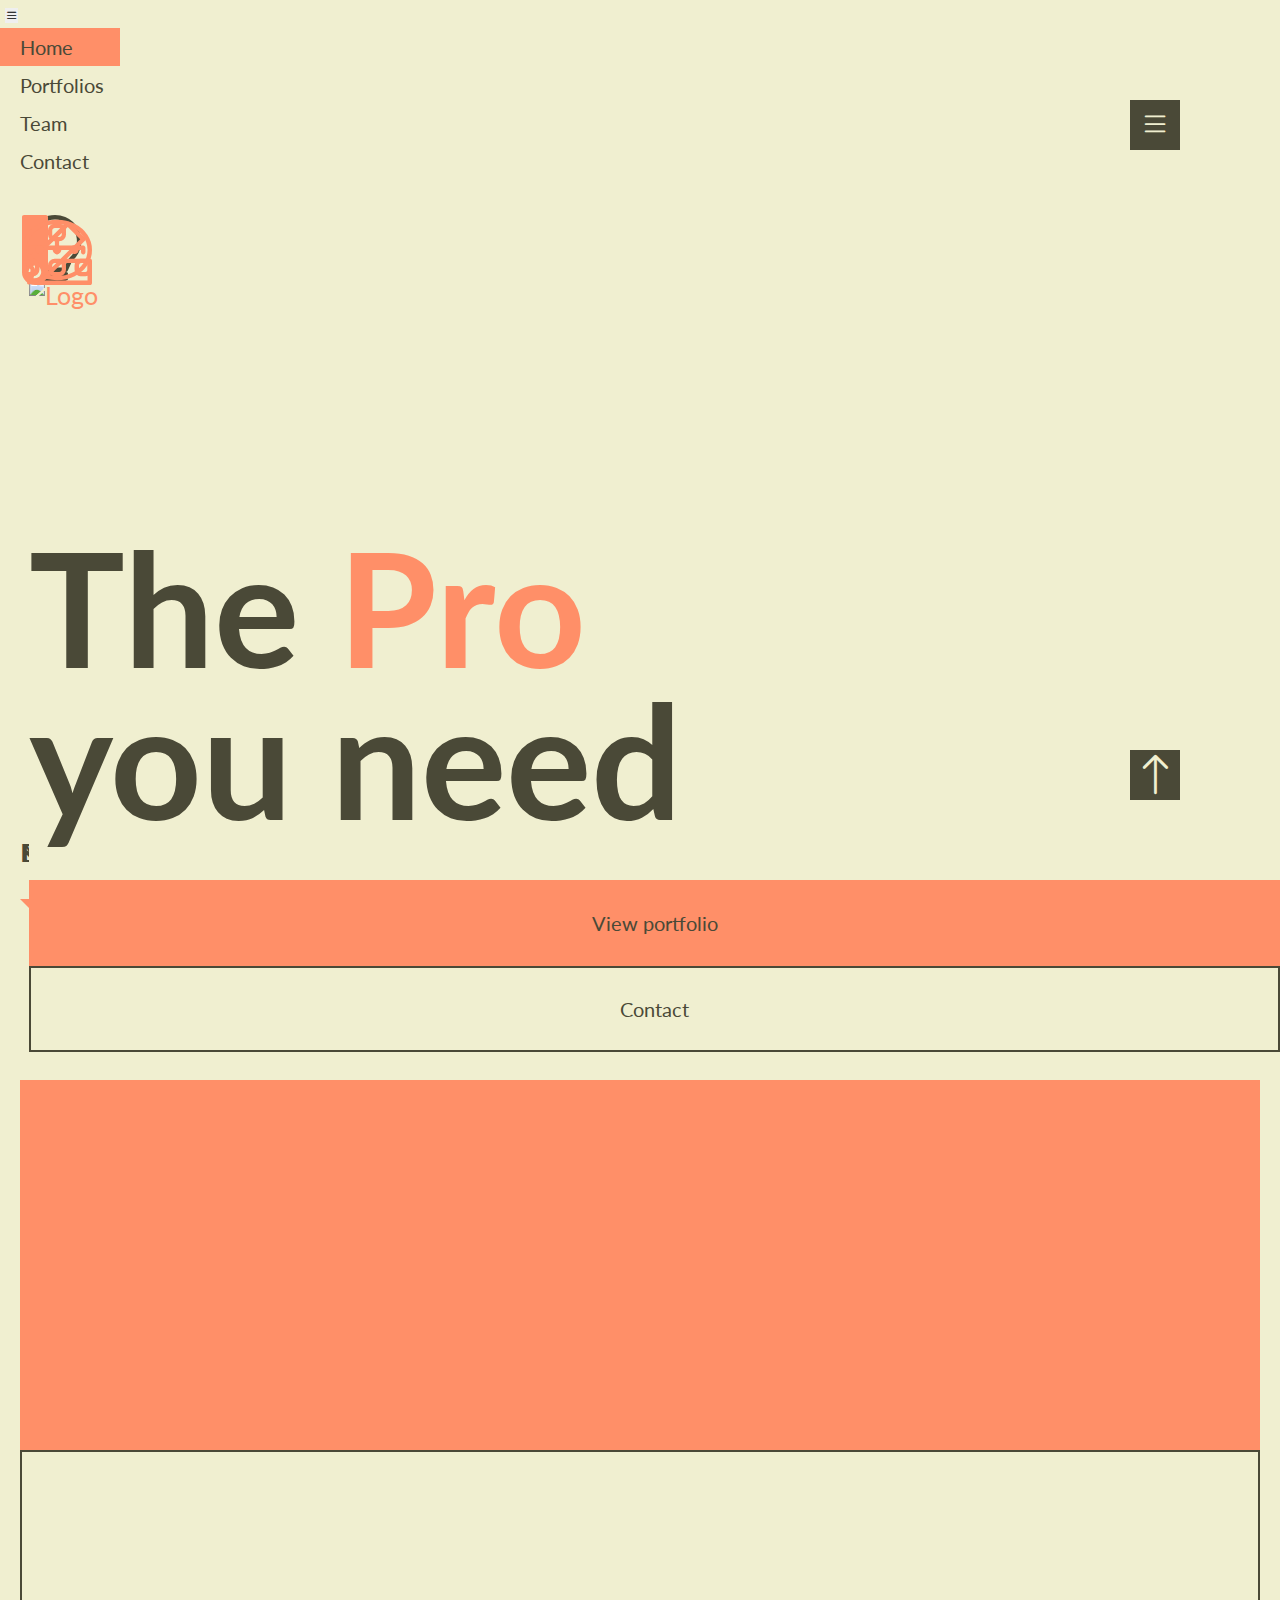
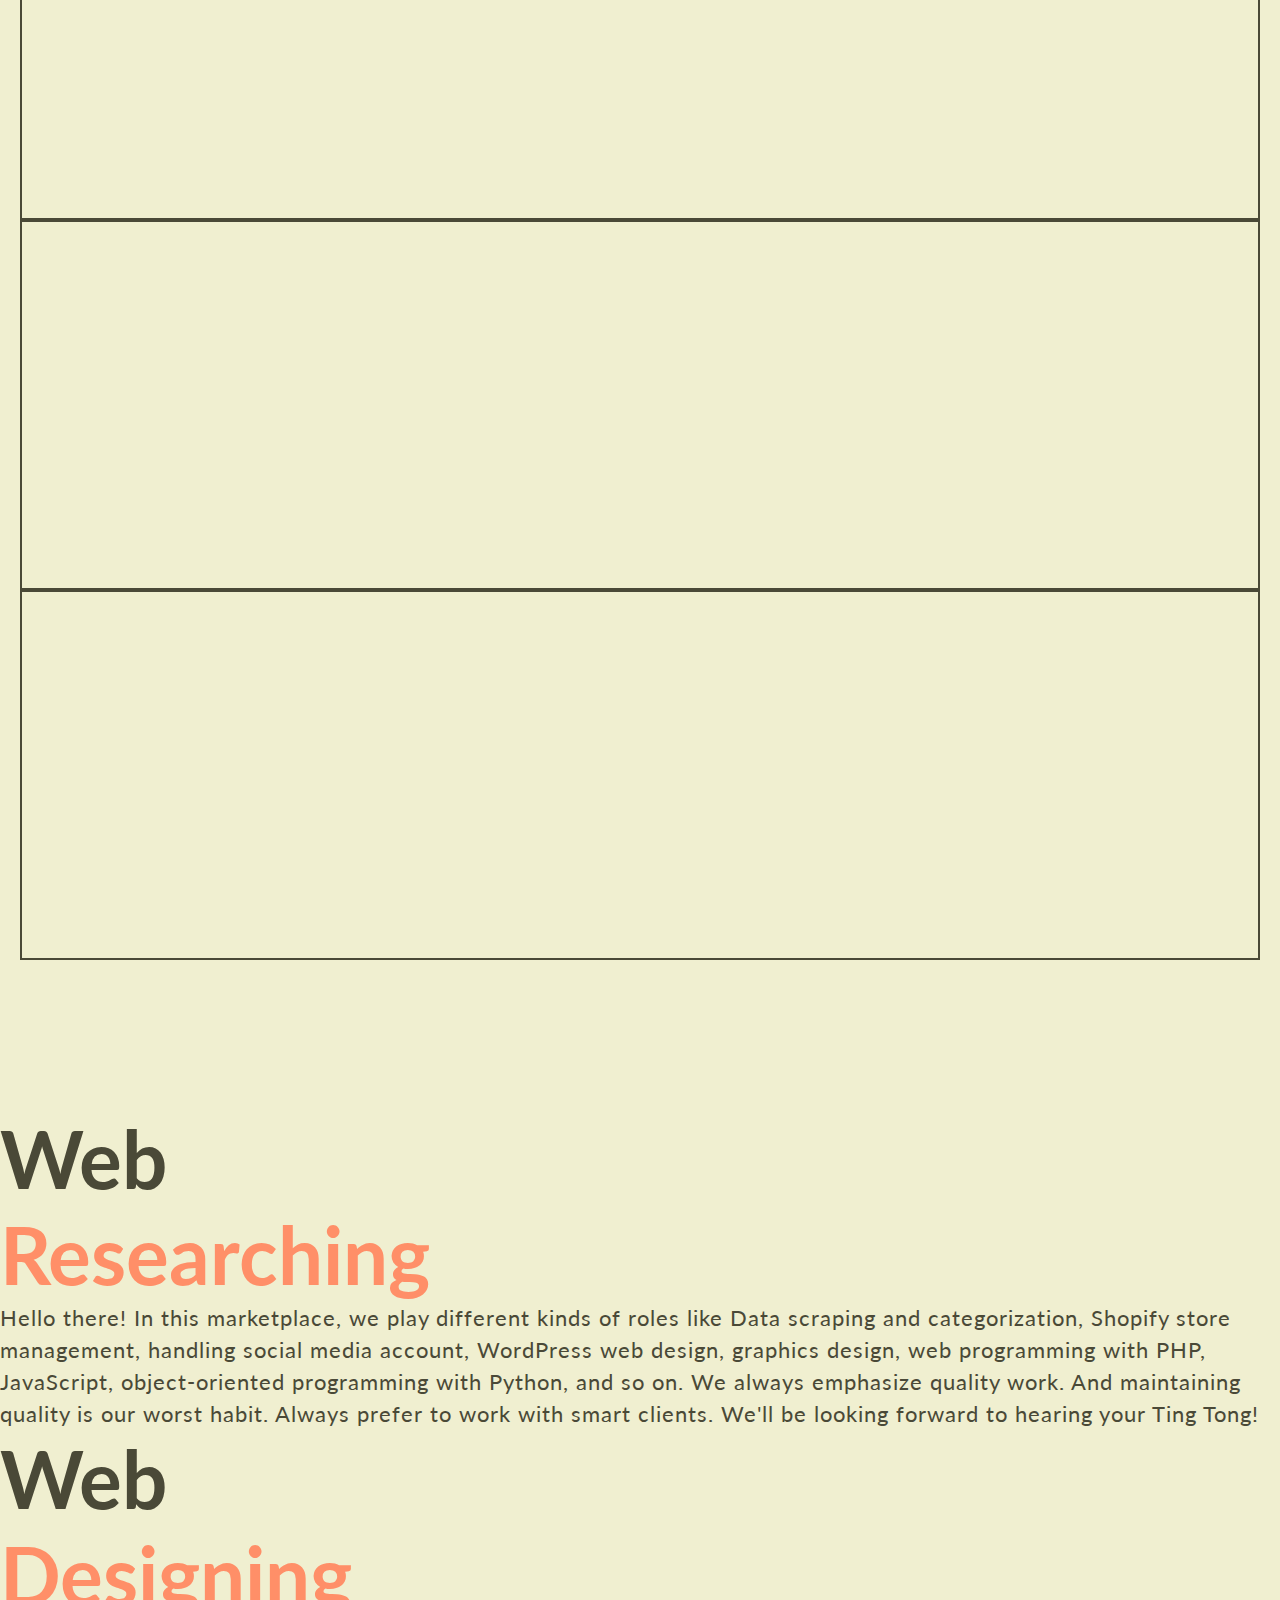
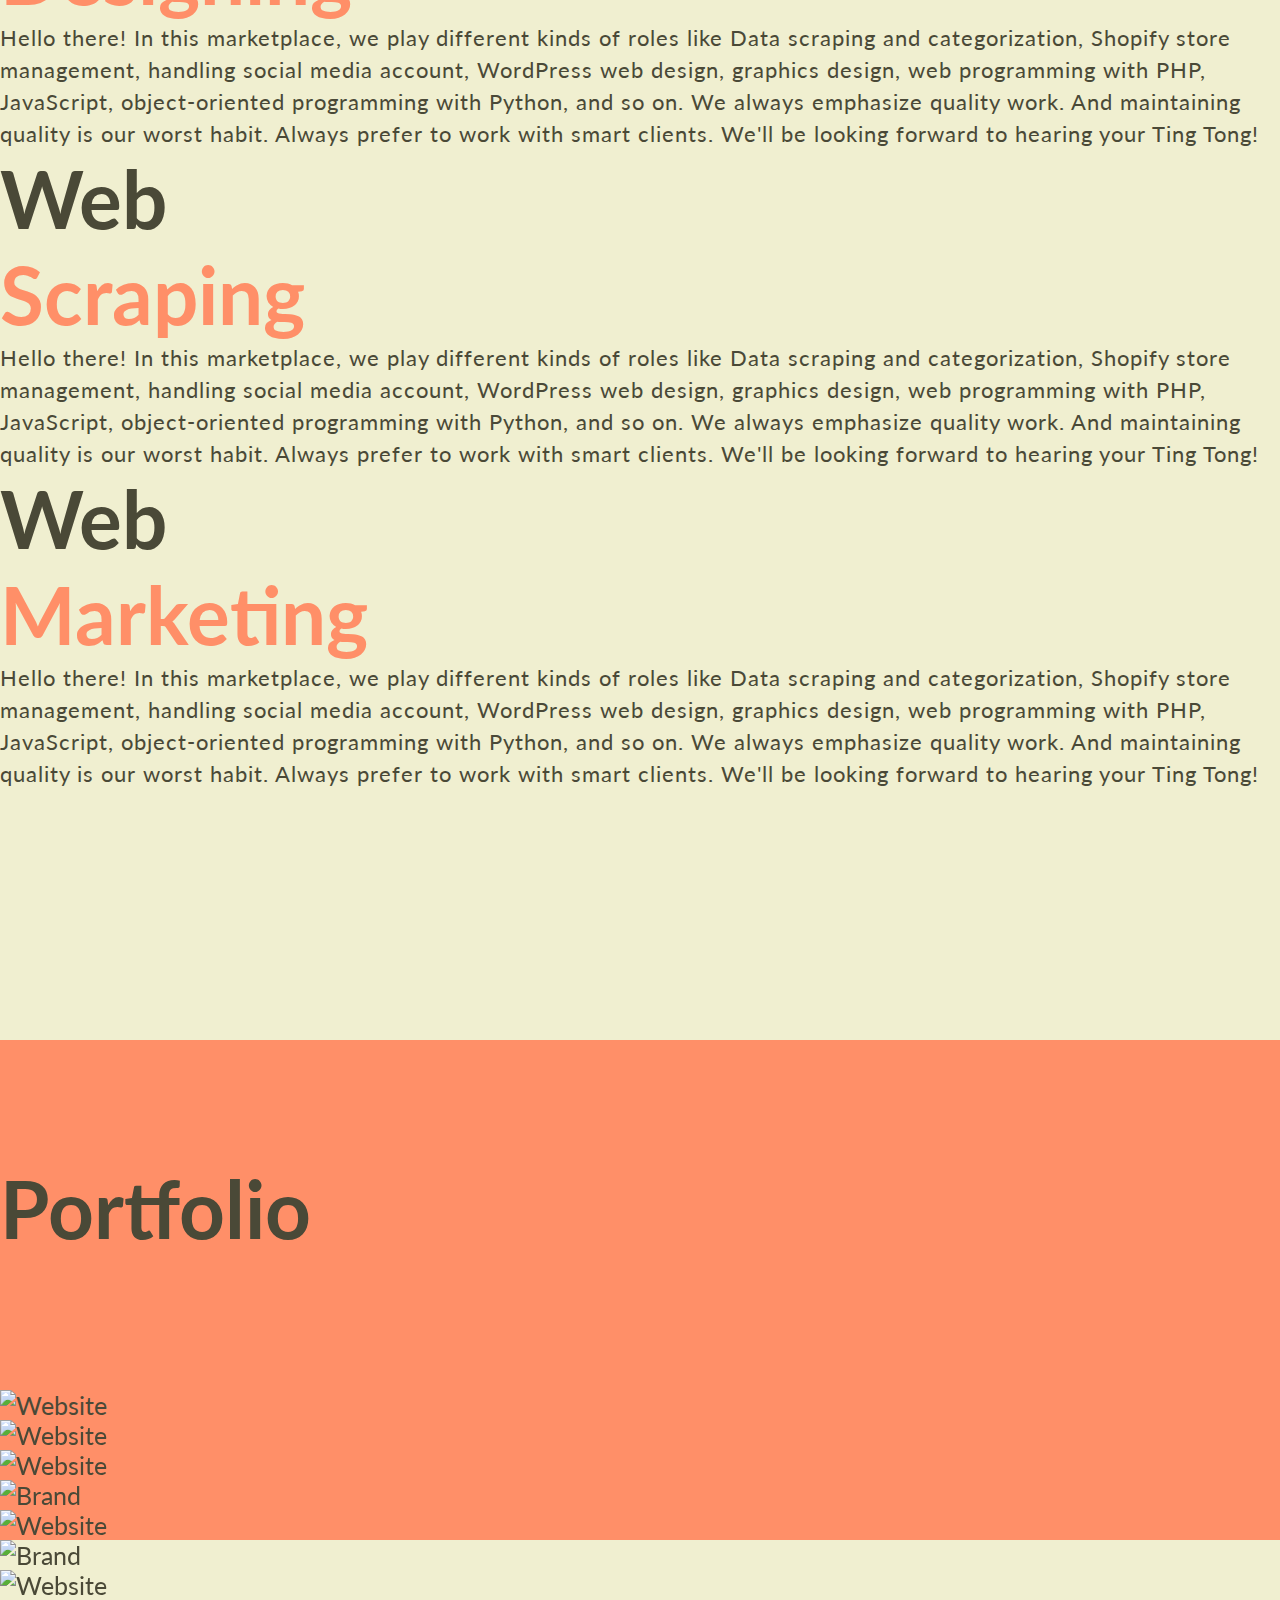
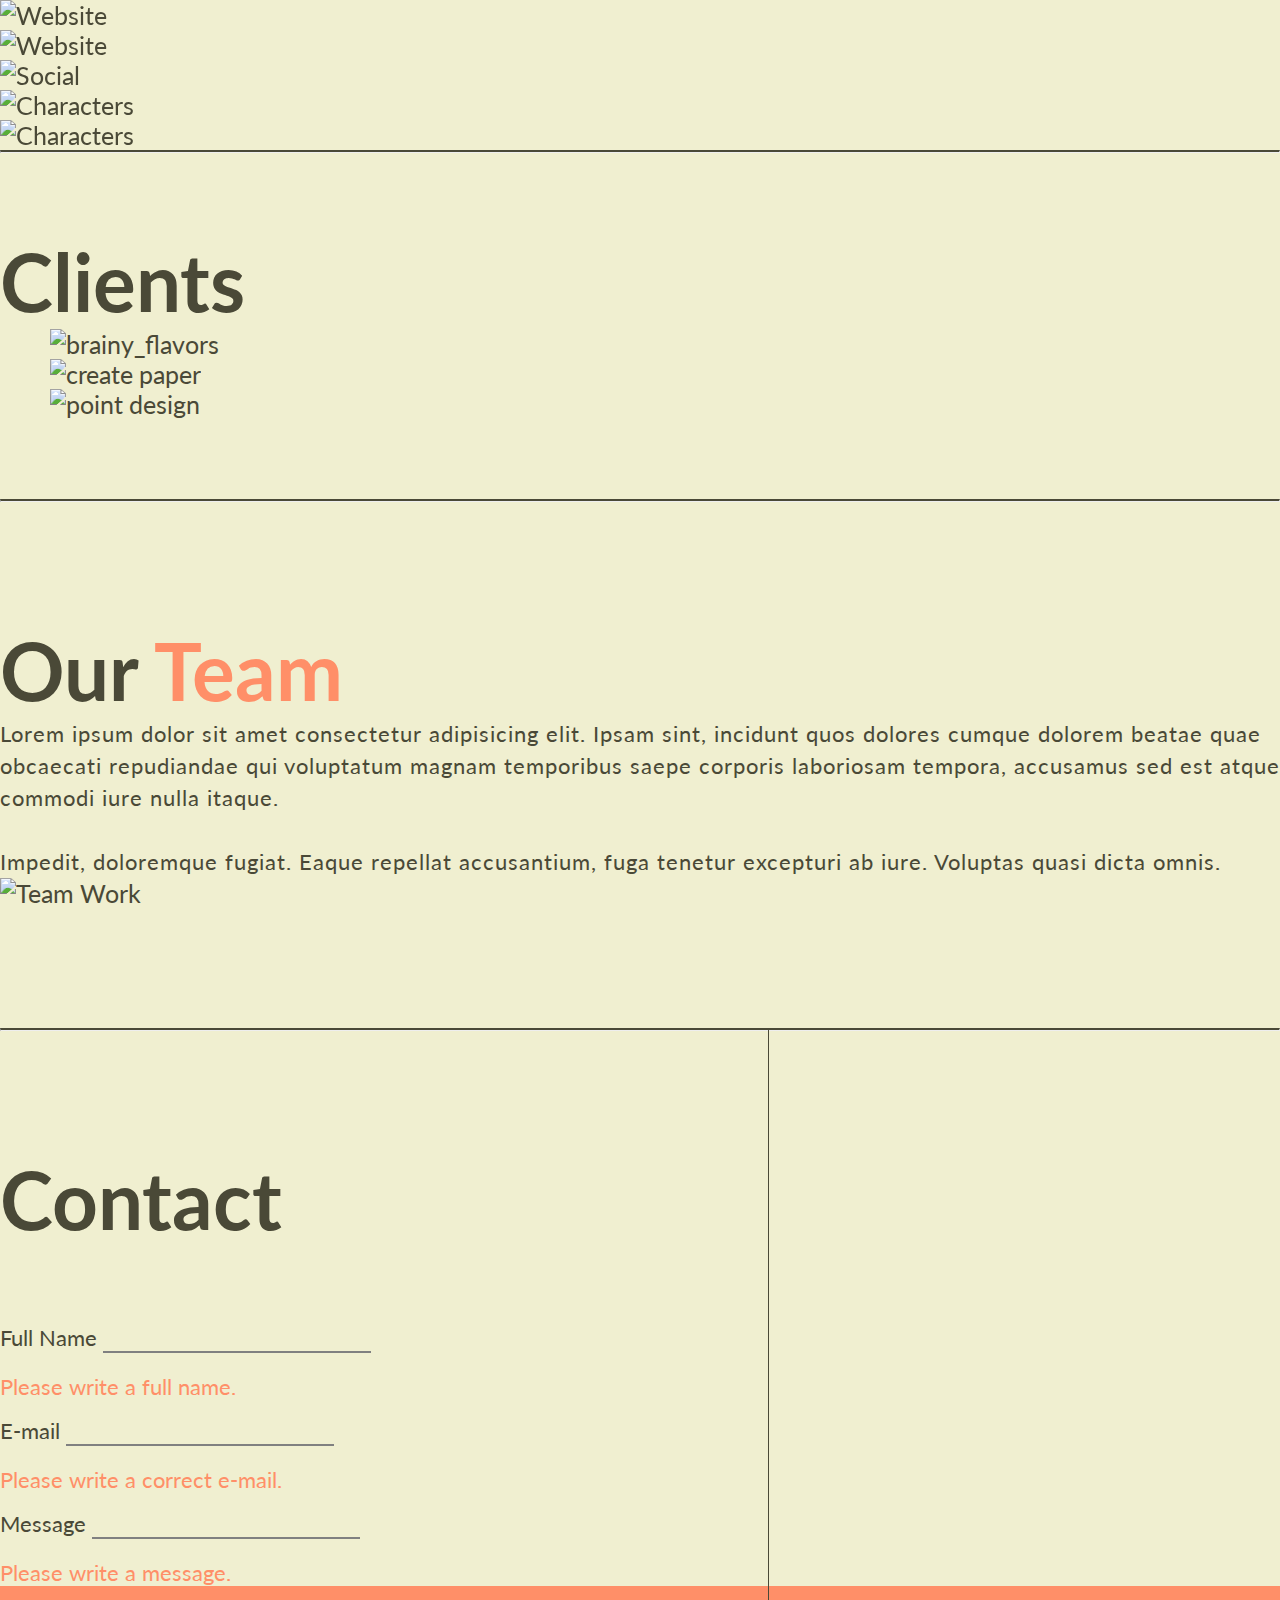
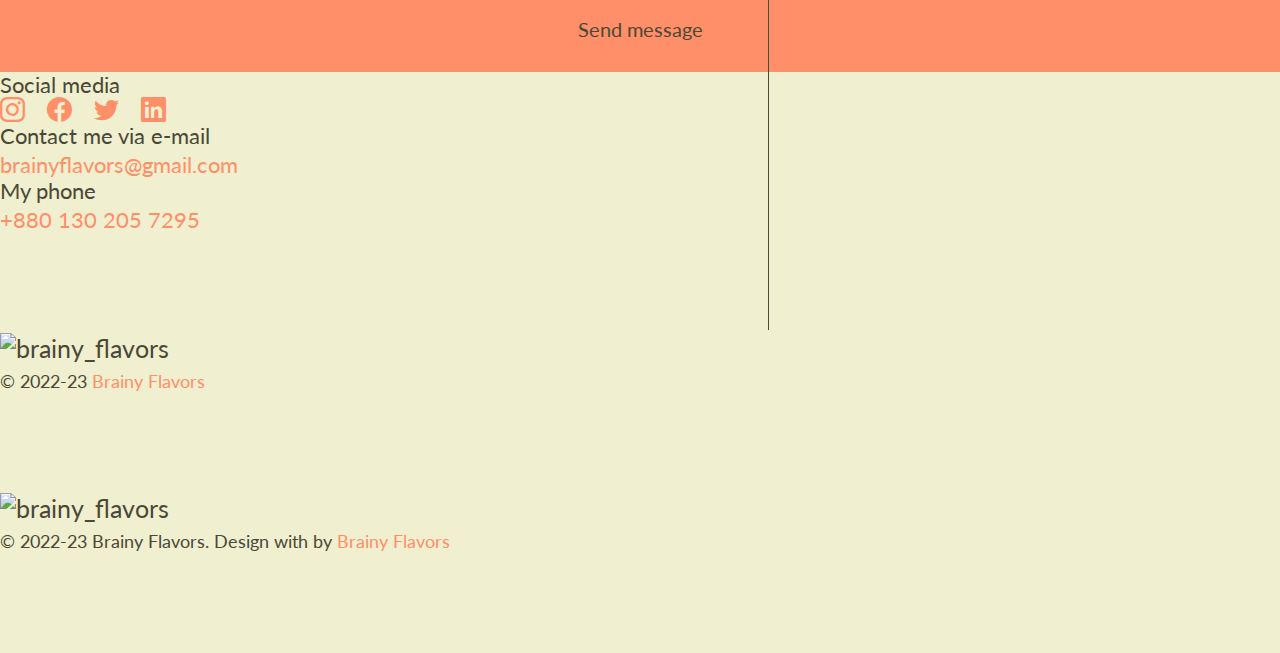
==== commit af7a2c07: "Update index.html" ====
--- a/index.html
+++ b/index.html
@@ -253,7 +253,7 @@
 
 /* First section */
 .frontpage {
-  height: 1200px;
+  height: 780px;
   /* Indicators for slides */
   /* Scroll text */
 }
@@ -1053,7 +1053,9 @@
                                 </div>
                             </div>
                         </div>
-                        <div class="row">
+                    </div>
+                </div>
+                        <!-- <div class="row">
                             <div class="col-12 col-lg-12">
                                 <div class="indicators">
                                     <span class="indicator-main" onclick="currentSlide(1)"></span>
@@ -1062,37 +1064,37 @@
                                     <span class="indicator-main" onclick="currentSlide(4)"></span>
                                 </div>
                             </div>
-                        </div>
-                        <div class="row">
+                        </div> -->
+                        <!-- <div class="row">
                             <div class="col-12 ">
                                 <div class="d-none d-lg-block scroll-item">
                                     <i class="bi bi-mouse me-2 align-middle"></i><span class="scroll-text">Scroll
                                         down</span>
                                 </div>
                             </div>
-                        </div>
-                    </div>
-                    <div class="col-12 col-lg-8">
+                        </div> -->
+                    
+                    <!-- <div class="col-12 col-lg-8">
                         <div class="gallery">
                             <div class="slide fade">
-                                <img src="https://raw.githubusercontent.com/Ashraful7679/brainyflavors.com/main/woman.jpg" alt="woman">
+                                <img src="https://github.com/Ashraful7679/brainyflavors.com/blob/main/woman.jpg" alt="woman">
                             </div>
                             <div class="slide fade">
-                                <img src="https://raw.githubusercontent.com/Ashraful7679/brainyflavors.com/main/notebook.jpg" alt="notebook">
+                                <img src="https://github.com/Ashraful7679/brainyflavors.com/blob/main/notebook.jpg" alt="notebook">
                             </div>
                             <div class="slide fade">
-                                <img src="https://raw.githubusercontent.com/Ashraful7679/brainyflavors.com/main/man.jpg" alt="man">
+                                <img src="https://github.com/Ashraful7679/brainyflavors.com/blob/main/man.jpg" alt="man">
                             </div>
                             <div class="slide fade">
-                                <img src="https://raw.githubusercontent.com/Ashraful7679/brainyflavors.com/main/coffee.jpg" alt="coffee">
-                            </div>
-                            <div class="arrows d-none d-lg-block">
+                                <img src="https://github.com/Ashraful7679/brainyflavors.com/blob/main/coffee.jpg" alt="coffee">
+                            </div>
+                             <div class="arrows d-none d-lg-block">
                                 <a class="arrow-right" onclick="plusSlides(1)"><i class="bi bi-arrow-right"></i></a>
                                 <a class="arrow-left" onclick="plusSlides(-1)"><i class="bi bi-arrow-left"></i></a>
-                            </div>
-                        </div>
-                    </div>
-                </div>
+                            </div> -->
+                        <!-- </div> -->
+                    <!-- </div>
+                </div> -->
             </header>
         </div>
     </div>
@@ -1191,7 +1193,7 @@
                                 <div class="col-12 col-lg-4">
                                     <h2>Portfolio</h2>
                                 </div>
-                                <div id="filters" class="col-12 col-lg-8">
+                                <!-- <div id="filters" class="col-12 col-lg-8">
                                     <div class="row">
                                         <div class="col-6 col-sm-3">
                                             <button class="btn-portfolio active" data-filter="*">All projects</button>
@@ -1207,7 +1209,7 @@
                                         </div>
                                         
                                     </div>
-                                </div>
+                                </div> -->
                             </div>
                         </div>
                     </div>
@@ -1295,7 +1297,7 @@
                             </div>
                             <div class="col-sm-4 all c2">
                                 <figure class="hover-img">
-                                    <img class="img-fluid" src="https://raw.githubusercontent.com/Ashraful7679/brainyflavors.com/main/w8.jpg" alt="Website">
+                                    <img class="img-fluid" src="https://raw.githubusercontent.com/Ashraful7679/brainyflavors.com/main/W8.jpg" alt="Website">
                                     <div class="overlay"></div>
                                     <div class="text">
                                         <h3>Website</h3>
@@ -1349,11 +1351,11 @@
                                 </figure>
                             </div>
                         </div>
-                        <div class="row justify-content-center">
+                        <!-- <div class="row justify-content-center">
                             <div class="col-12 col-sm-6 col-lg-3">
                                 <a id="load-more" class="main-button my-5">View more</a>
                             </div>
-                        </div>
+                        </div> -->
                     </div>
                 </div>
             </div>
@@ -1543,10 +1545,10 @@
     <script src="https://unpkg.com/isotope-layout@3/dist/isotope.pkgd.min.js"></script>
 
     <!-- Custom JS codes -->
-    <script src="https://github.com/Ashraful7679/brainyflavors.com/blob/main/gallery.js"></script>
-    <script src="https://github.com/Ashraful7679/brainyflavors.com/blob/main/slides.js"></script>
-    <script src="https://github.com/Ashraful7679/brainyflavors.com/blob/main/scrolls.js"></script>
-    <script src="https://github.com/Ashraful7679/brainyflavors.com/blob/main/validation.js"></script>
+    <script src="https://raw.githubusercontent.com/Ashraful7679/brainyflavors.com/main/gallery.js"></script>
+    <script src="https://raw.githubusercontent.com/Ashraful7679/brainyflavors.com/main/slides.js"></script>
+    <script src="https://raw.githubusercontent.com/Ashraful7679/brainyflavors.com/main/scrolls.js"></script>
+    <script src="https://raw.githubusercontent.com/Ashraful7679/brainyflavors.com/main/validation.js"></script>
 
     <!--
     This template is licenced under Attribution 3.0 (CC BY 3.0 PL),
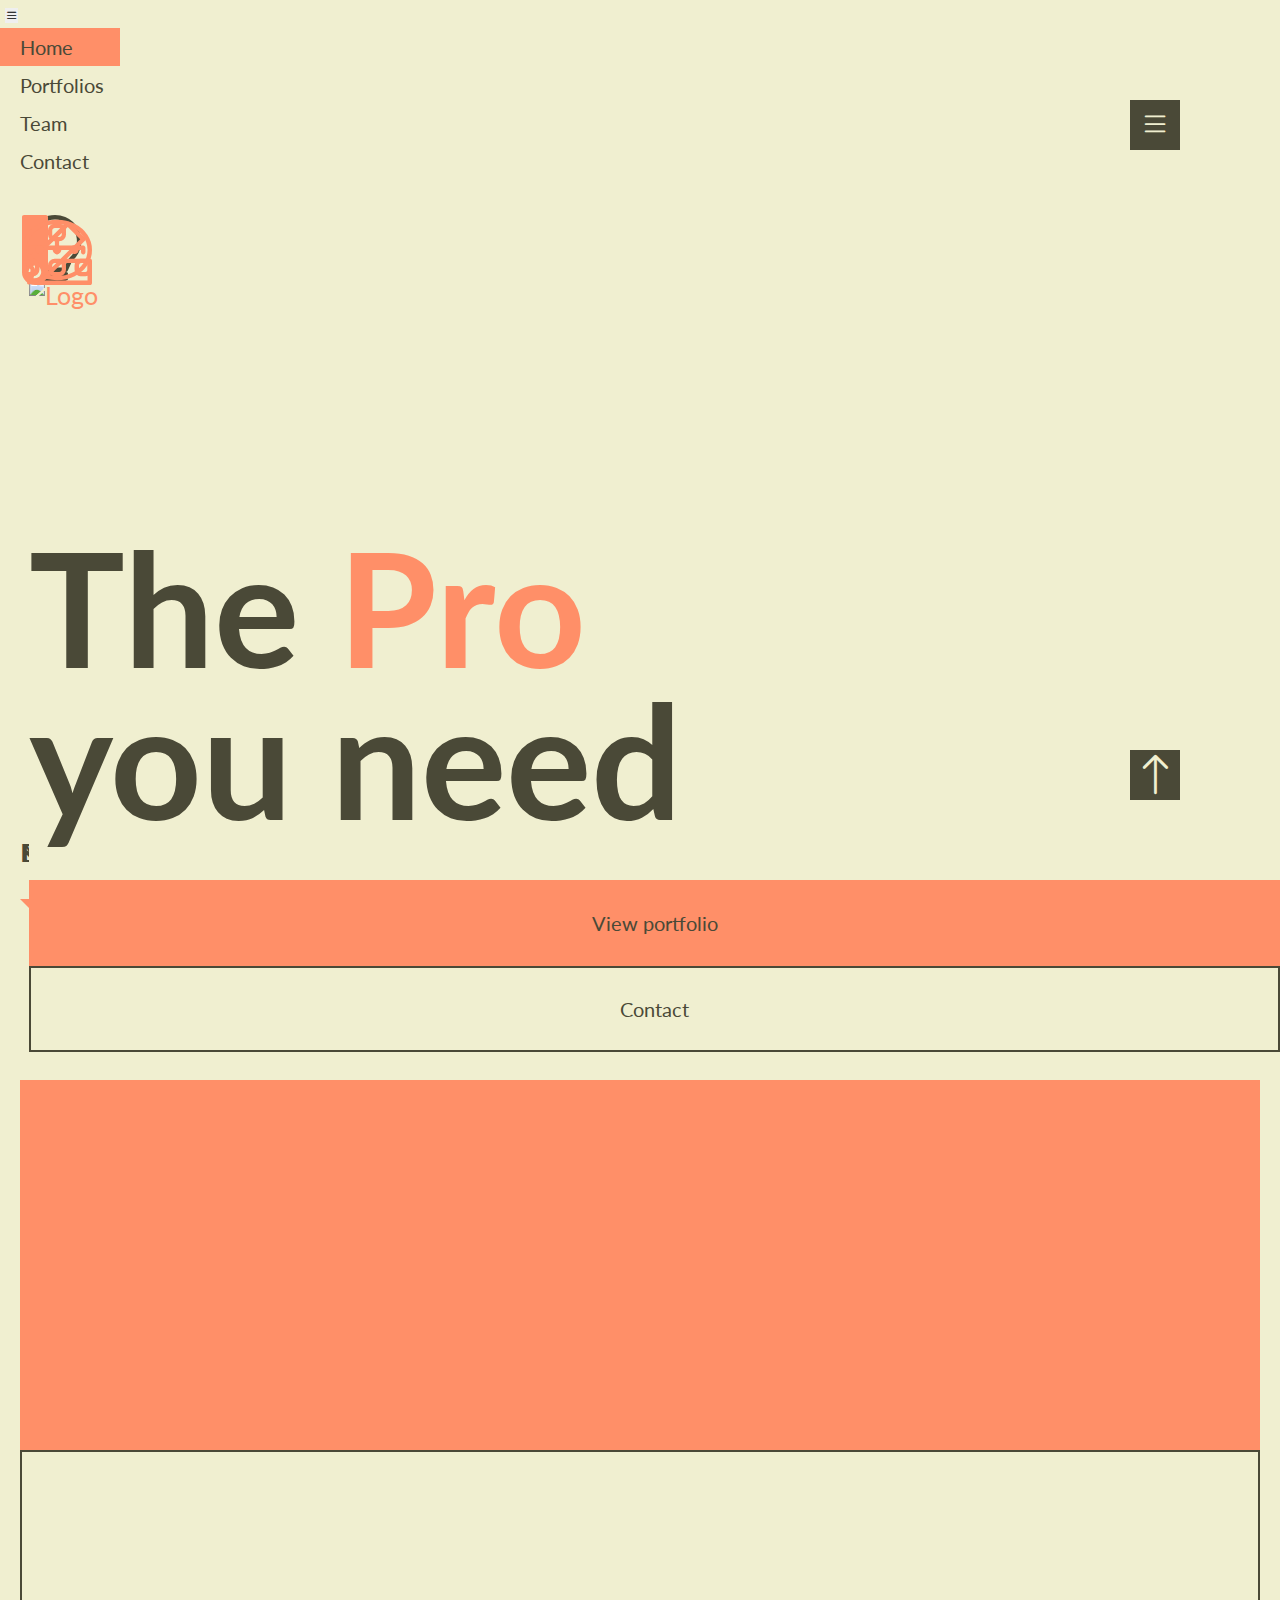
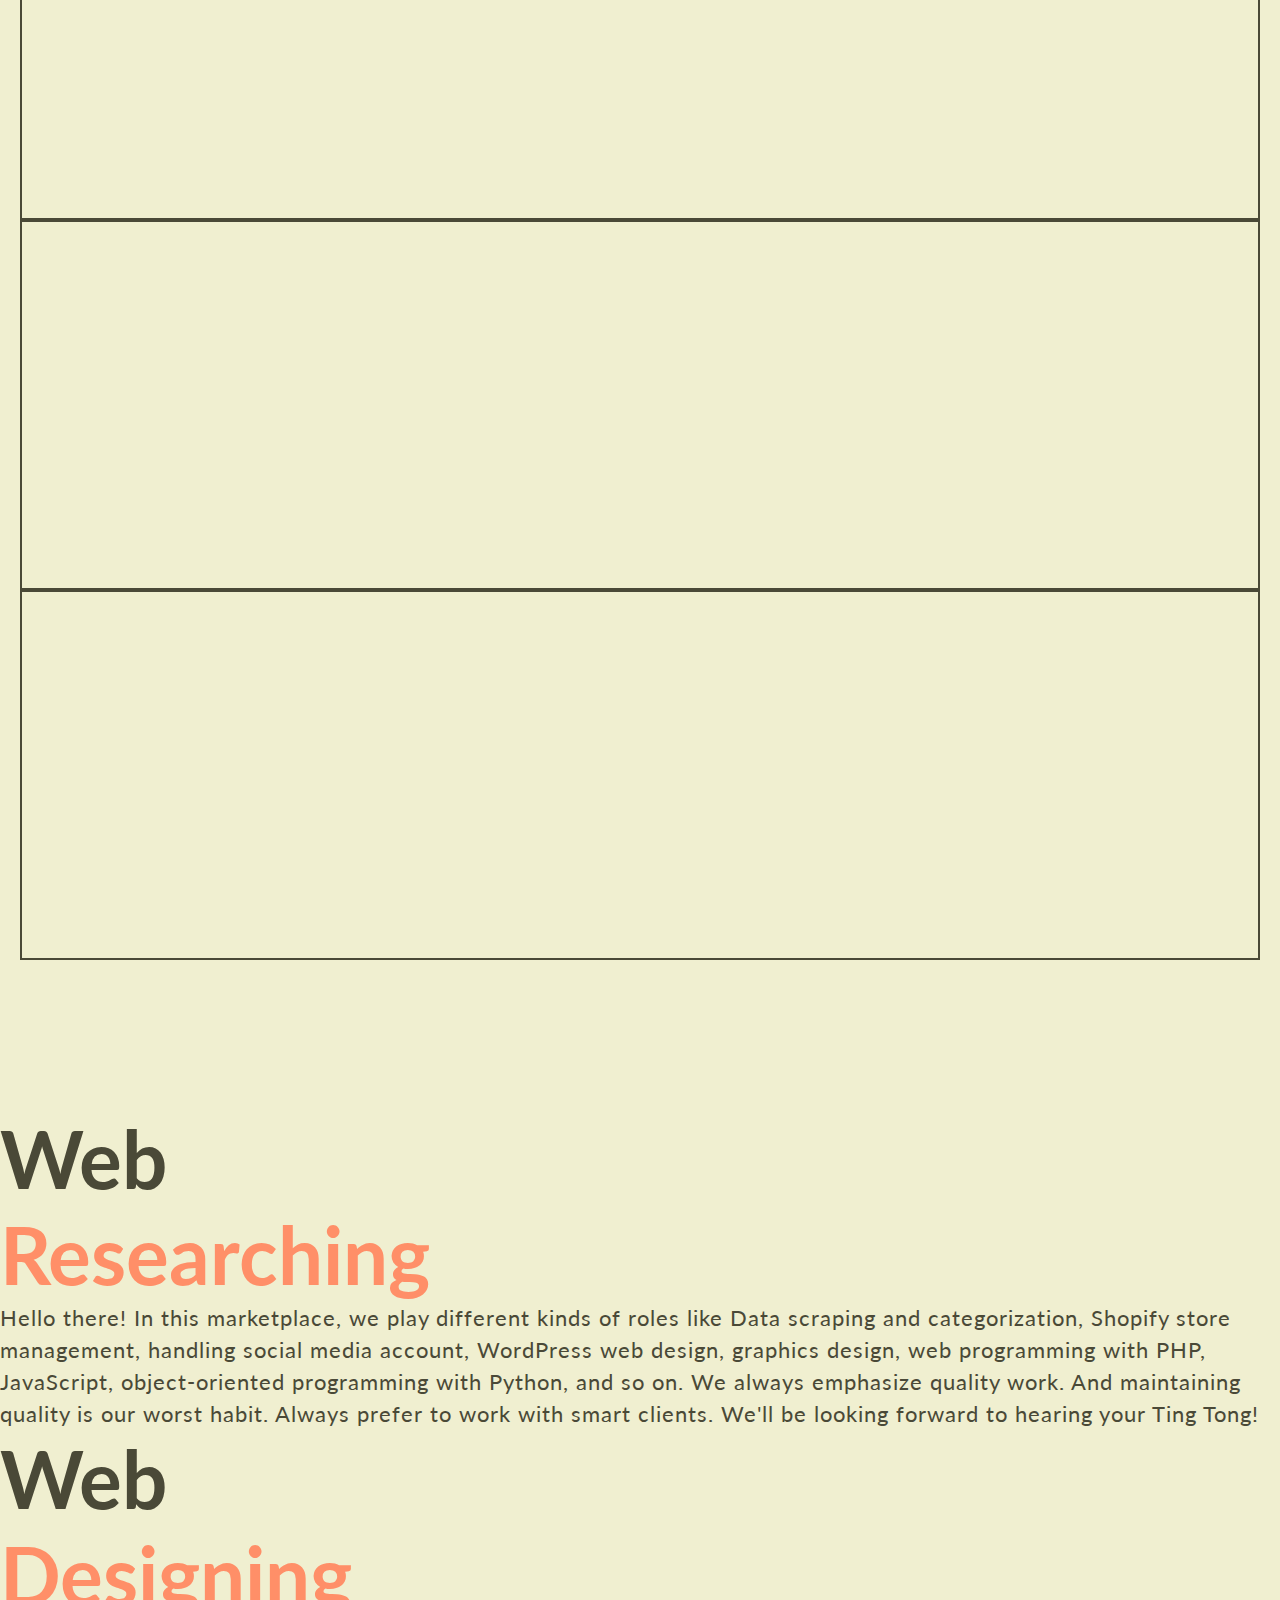
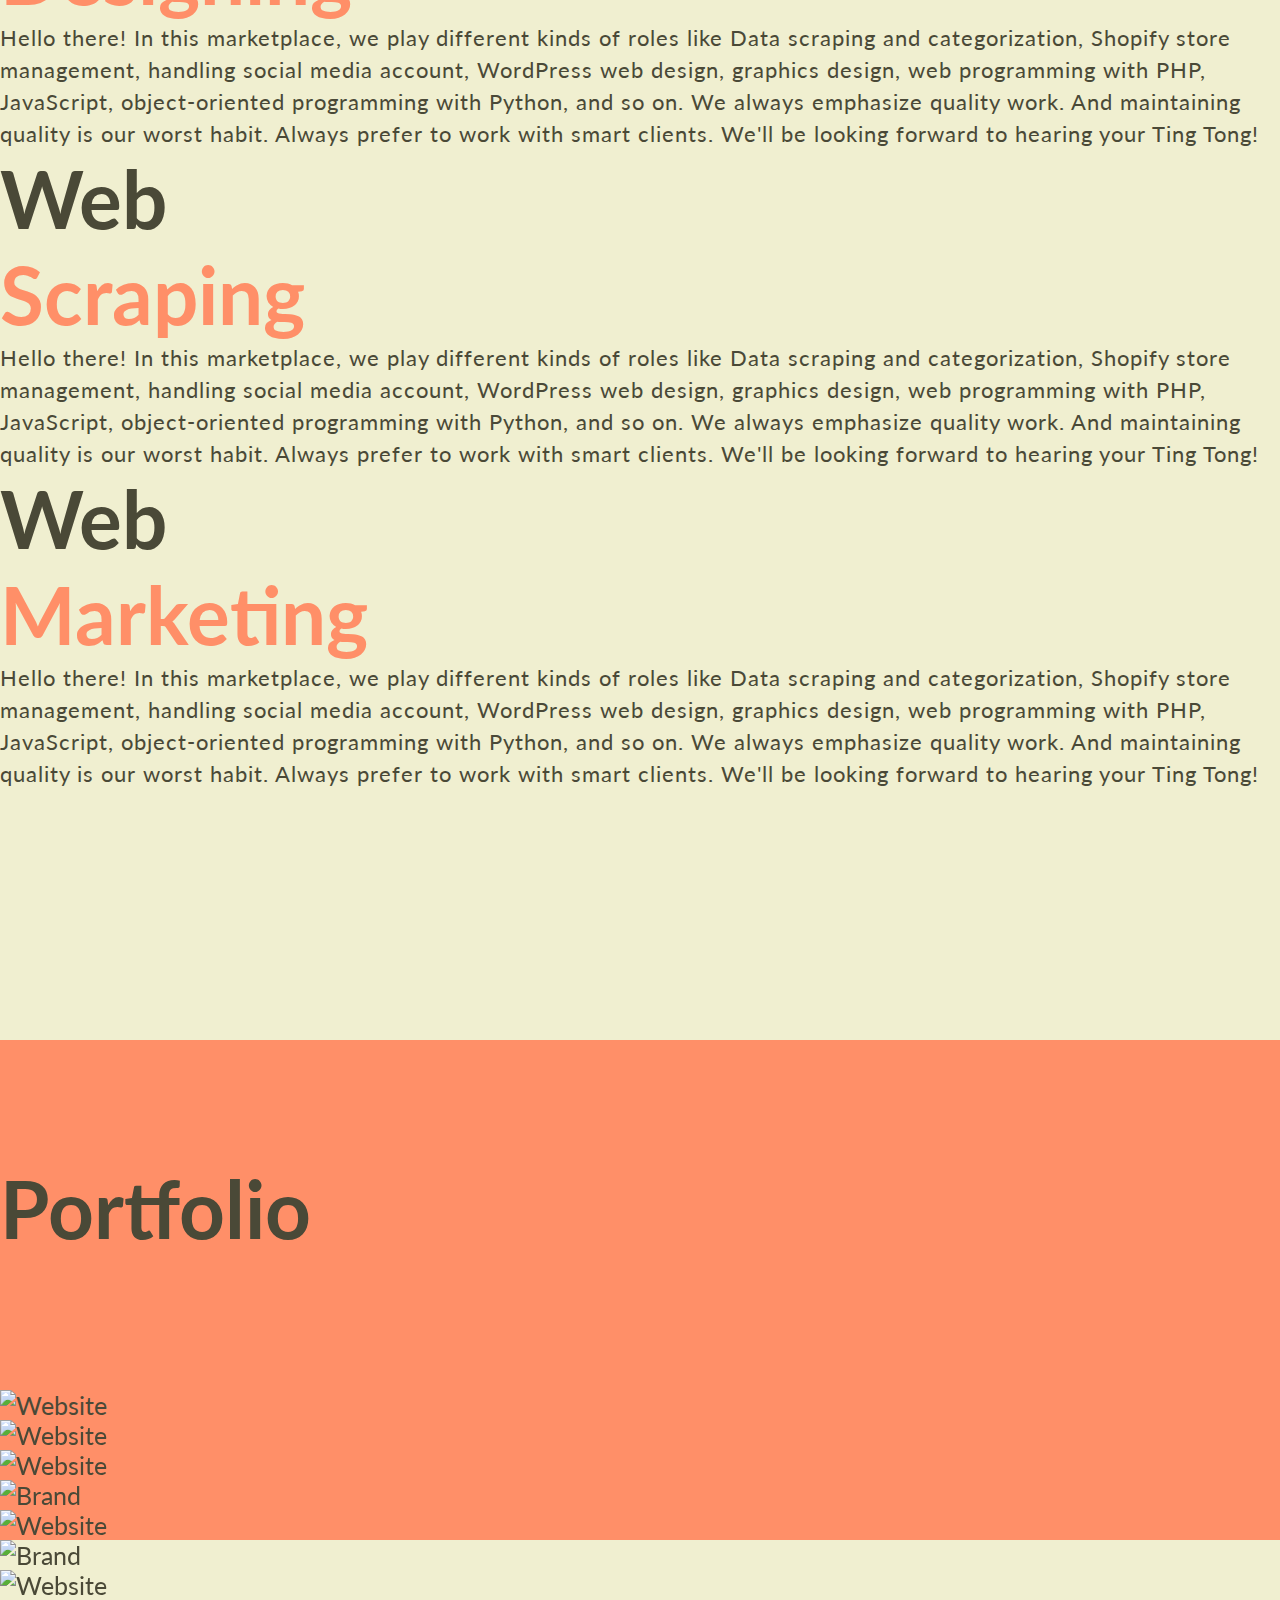
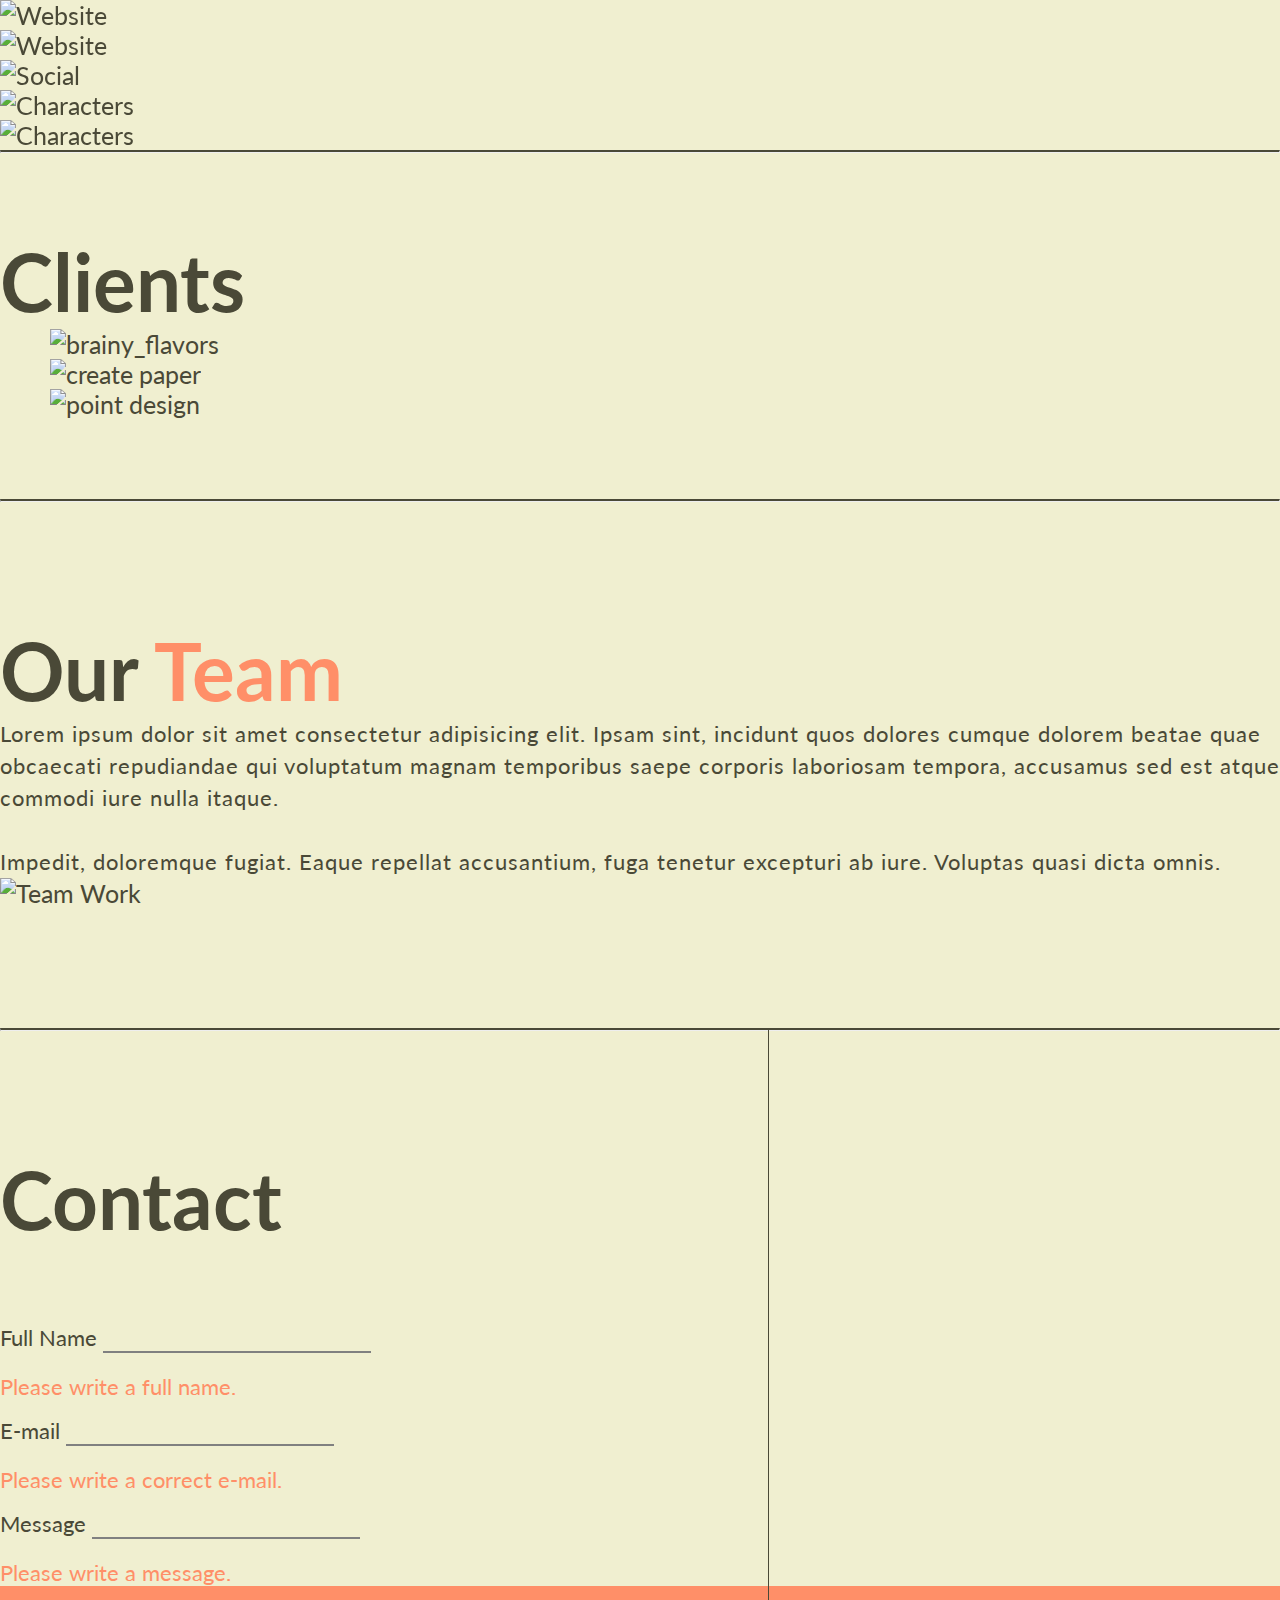
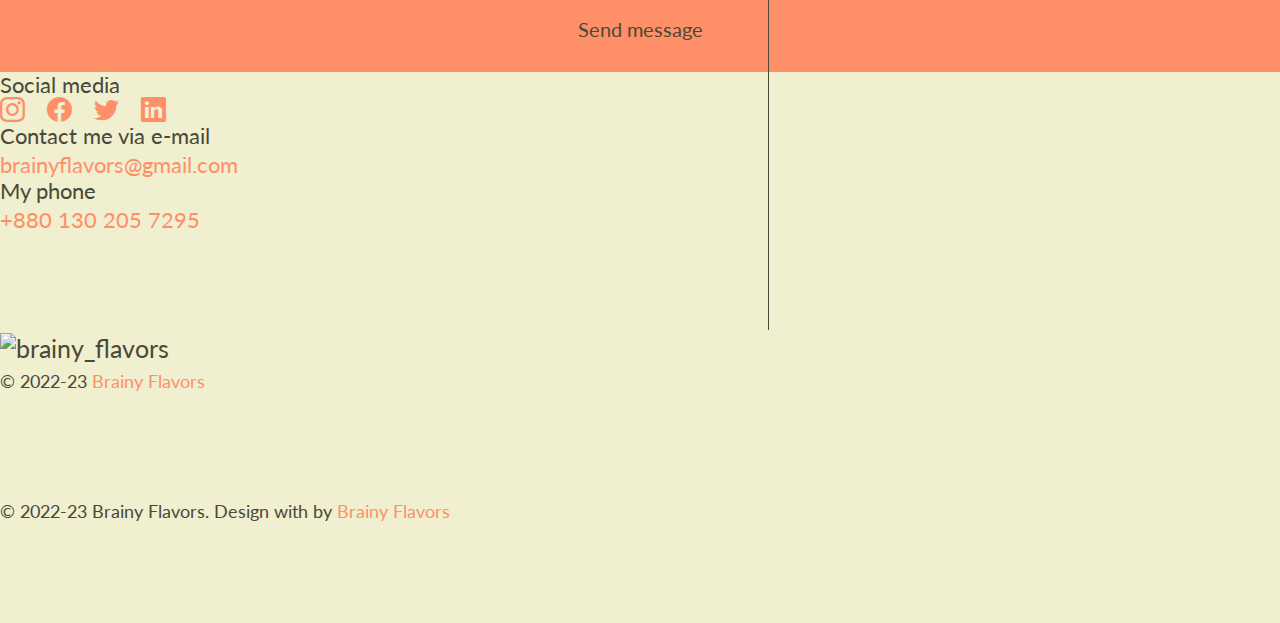
==== commit bc258ba3: "Update index.html" ====
--- a/index.html
+++ b/index.html
@@ -706,7 +706,7 @@
 }
 
 .contact .footer img {
-  width: 80%;
+  width: 100%;
 }
 
 .contact .footer span {
@@ -1507,9 +1507,9 @@
                 <div class="footer d-md-none">
                     <div class="container">
                         <div class="row justify-content-start align-items-end">
-                            <div class="col-3">
+<!--                             <div class="col-3">
                                 <img src="https://raw.githubusercontent.com/Ashraful7679/brainyflavors.com/main/Full4.png" alt="brainy_flavors">
-                            </div>
+                            </div> -->
                             <div class="col-9">
                                 <span>© 2022-23 Brainy Flavors. Design with by <a
                                         href="brainyflavors.com"
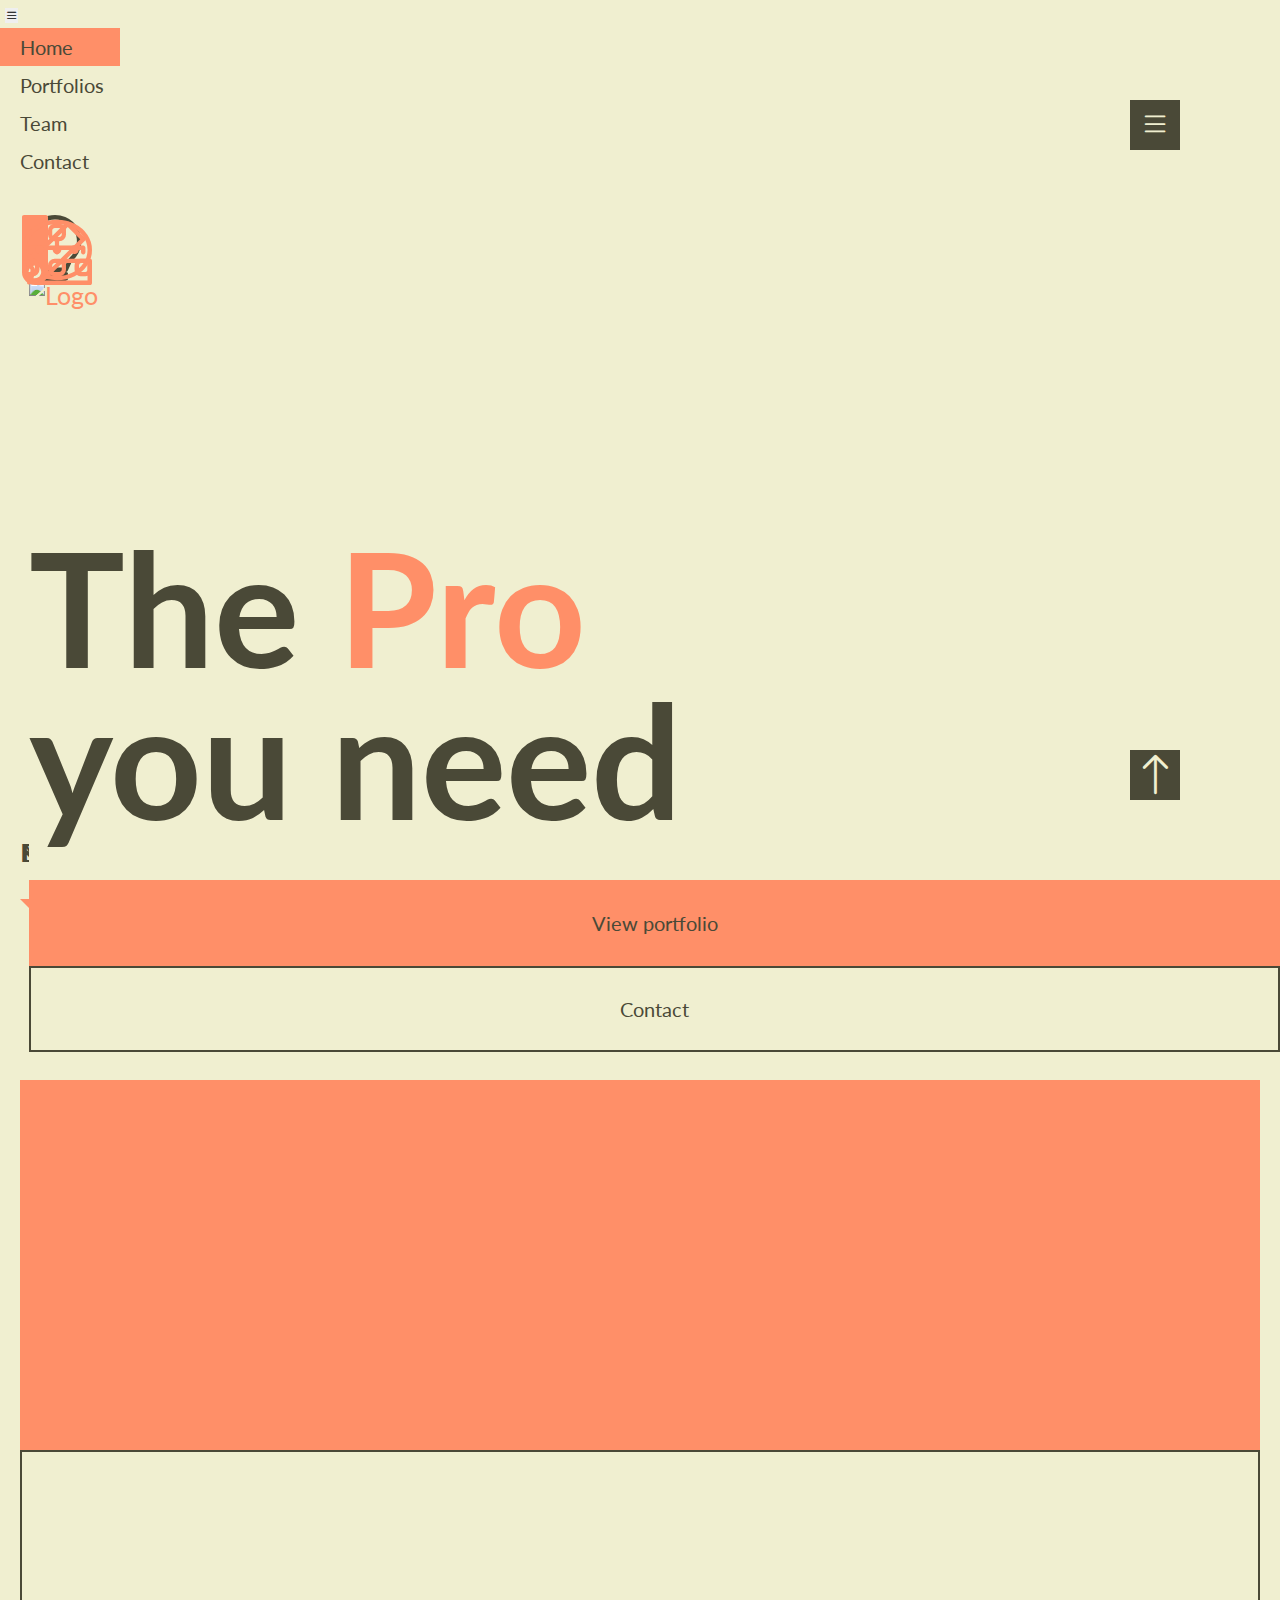
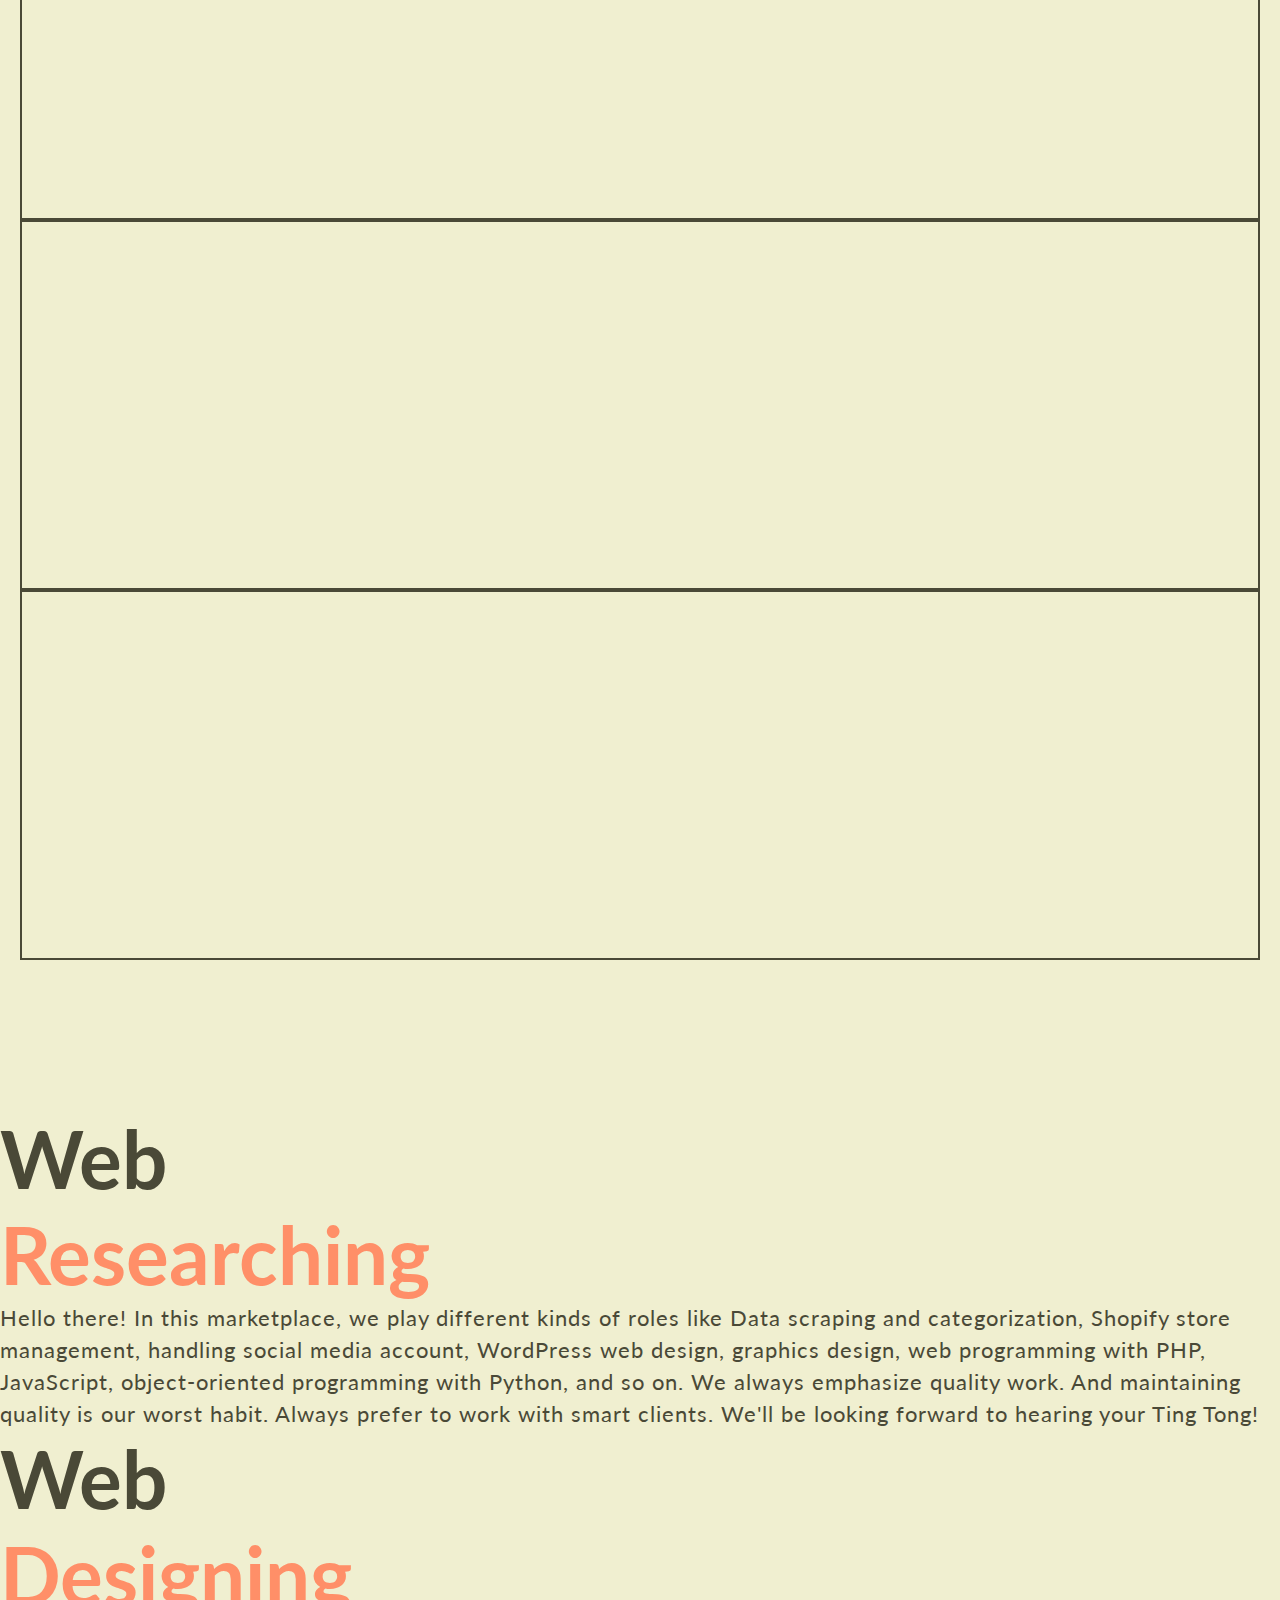
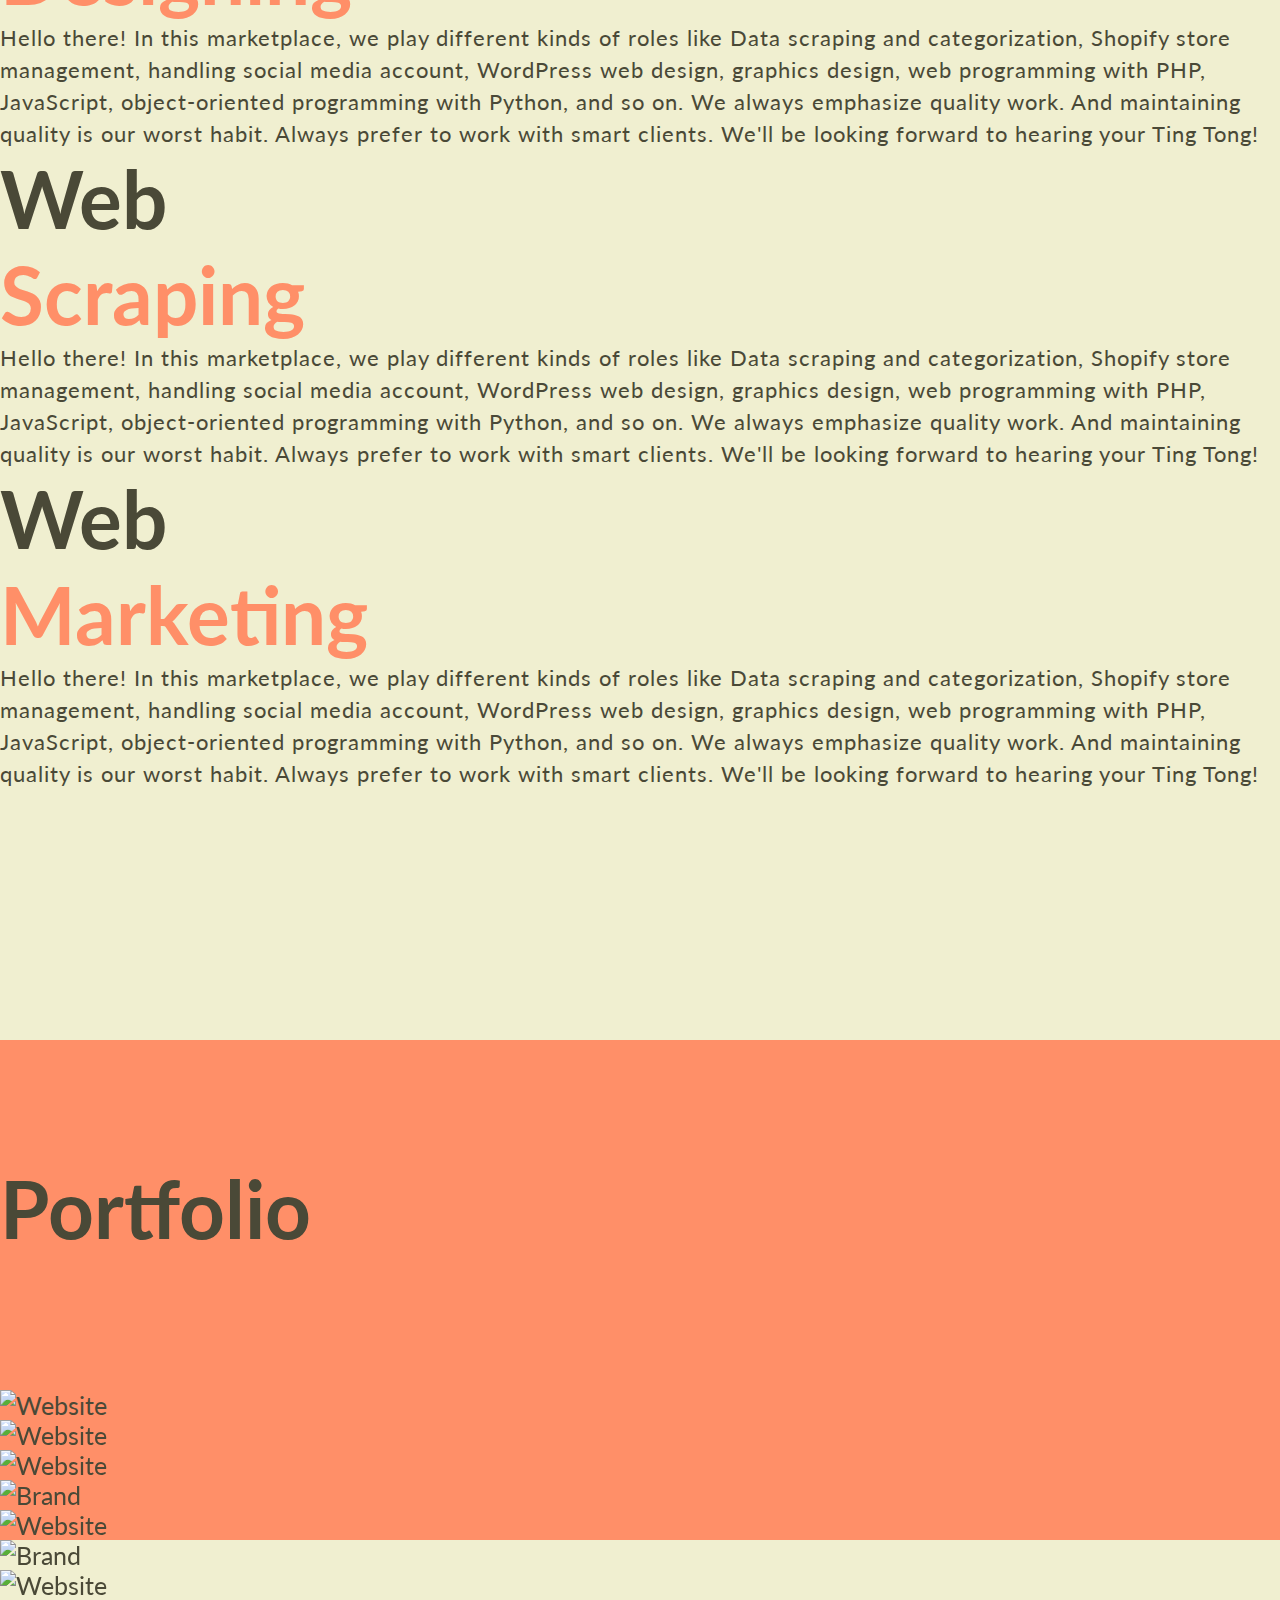
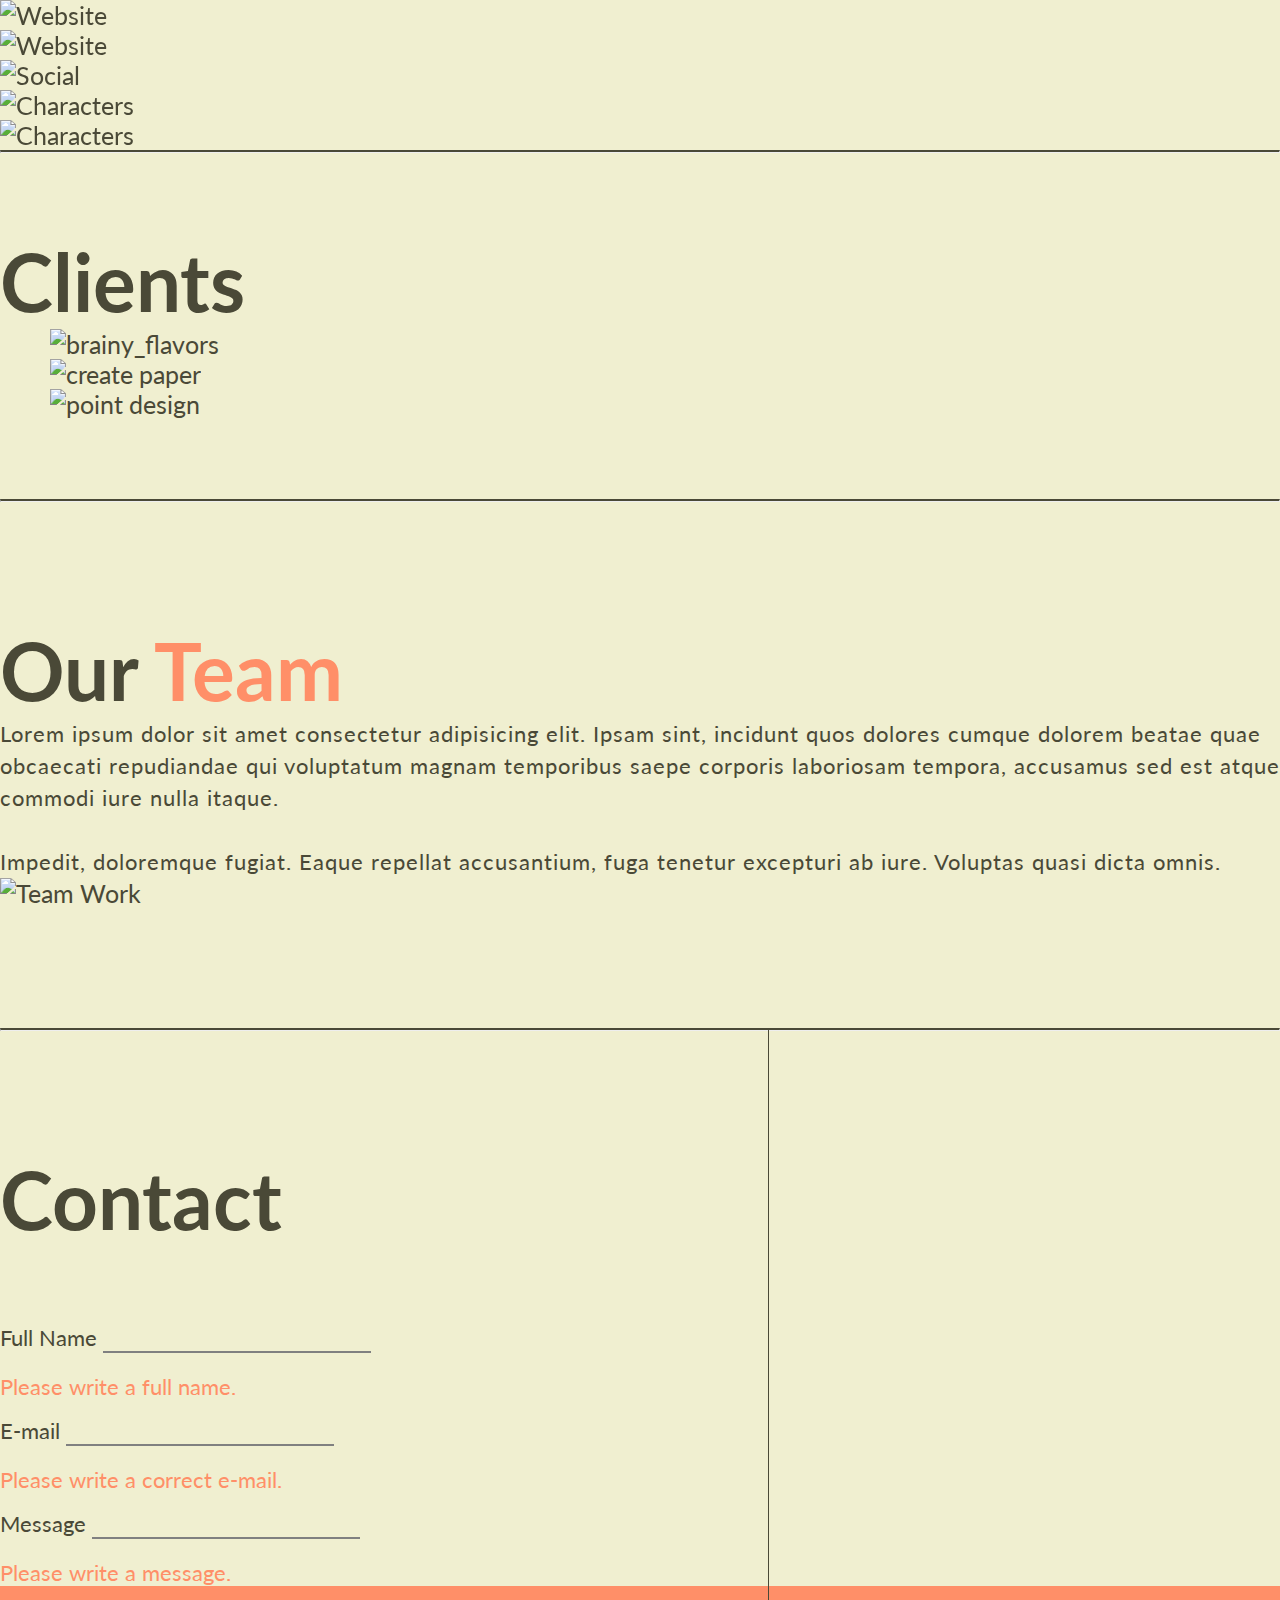
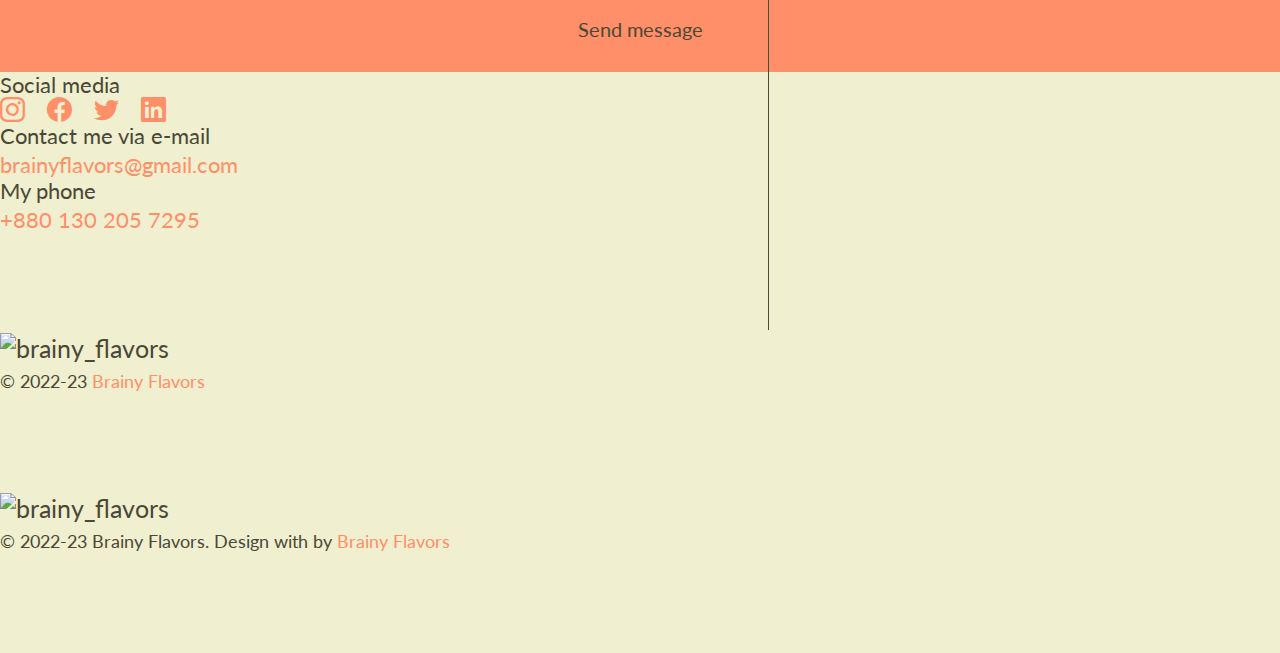
==== commit 8906548e: "Update index.html" ====
--- a/index.html
+++ b/index.html
@@ -1478,7 +1478,7 @@
                             <div class="footer d-none d-md-block">
                                 <div class="row justify-content-start align-items-end">
                                     <div class="col-3">
-                                        <img src="img/Full4.png" alt="brainy_flavors">
+                                        <img src="https://raw.githubusercontent.com/Ashraful7679/brainyflavors.com/main/Full4.png" alt="brainy_flavors">
                                     </div>
                                     <div class="col-9">
                                         <span>© 2022-23  <a
@@ -1507,9 +1507,9 @@
                 <div class="footer d-md-none">
                     <div class="container">
                         <div class="row justify-content-start align-items-end">
-<!--                             <div class="col-3">
+                            <div class="col-3">
                                 <img src="https://raw.githubusercontent.com/Ashraful7679/brainyflavors.com/main/Full4.png" alt="brainy_flavors">
-                            </div> -->
+                            </div>
                             <div class="col-9">
                                 <span>© 2022-23 Brainy Flavors. Design with by <a
                                         href="brainyflavors.com"
@@ -1550,10 +1550,7 @@
     <script src="https://raw.githubusercontent.com/Ashraful7679/brainyflavors.com/main/scrolls.js"></script>
     <script src="https://raw.githubusercontent.com/Ashraful7679/brainyflavors.com/main/validation.js"></script>
 
-    <!--
-    This template is licenced under Attribution 3.0 (CC BY 3.0 PL),
-    You are free to: Share and Adapt. You must give appropriate credit, you may do so in any reasonable manner, but not in any way that suggests the licensor endorses you or your use.
-    -->
+  
 
 </body>
 
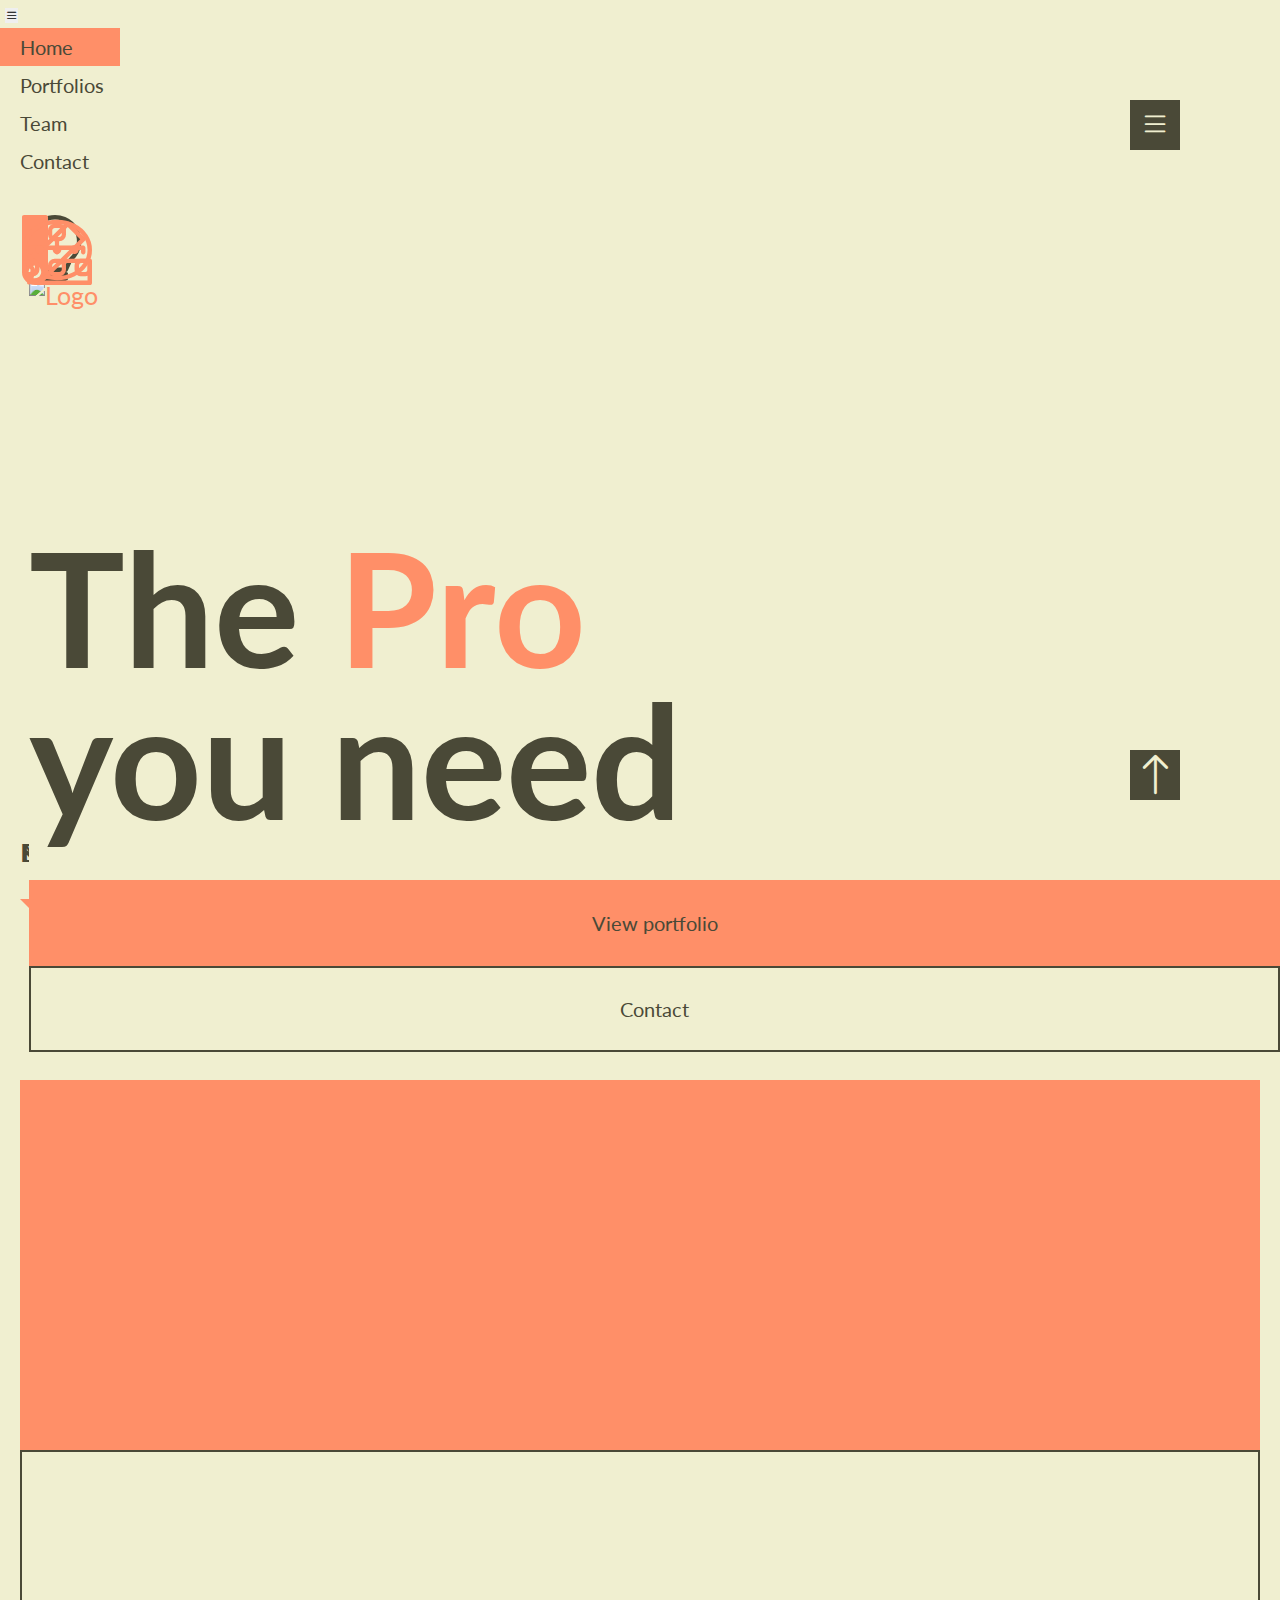
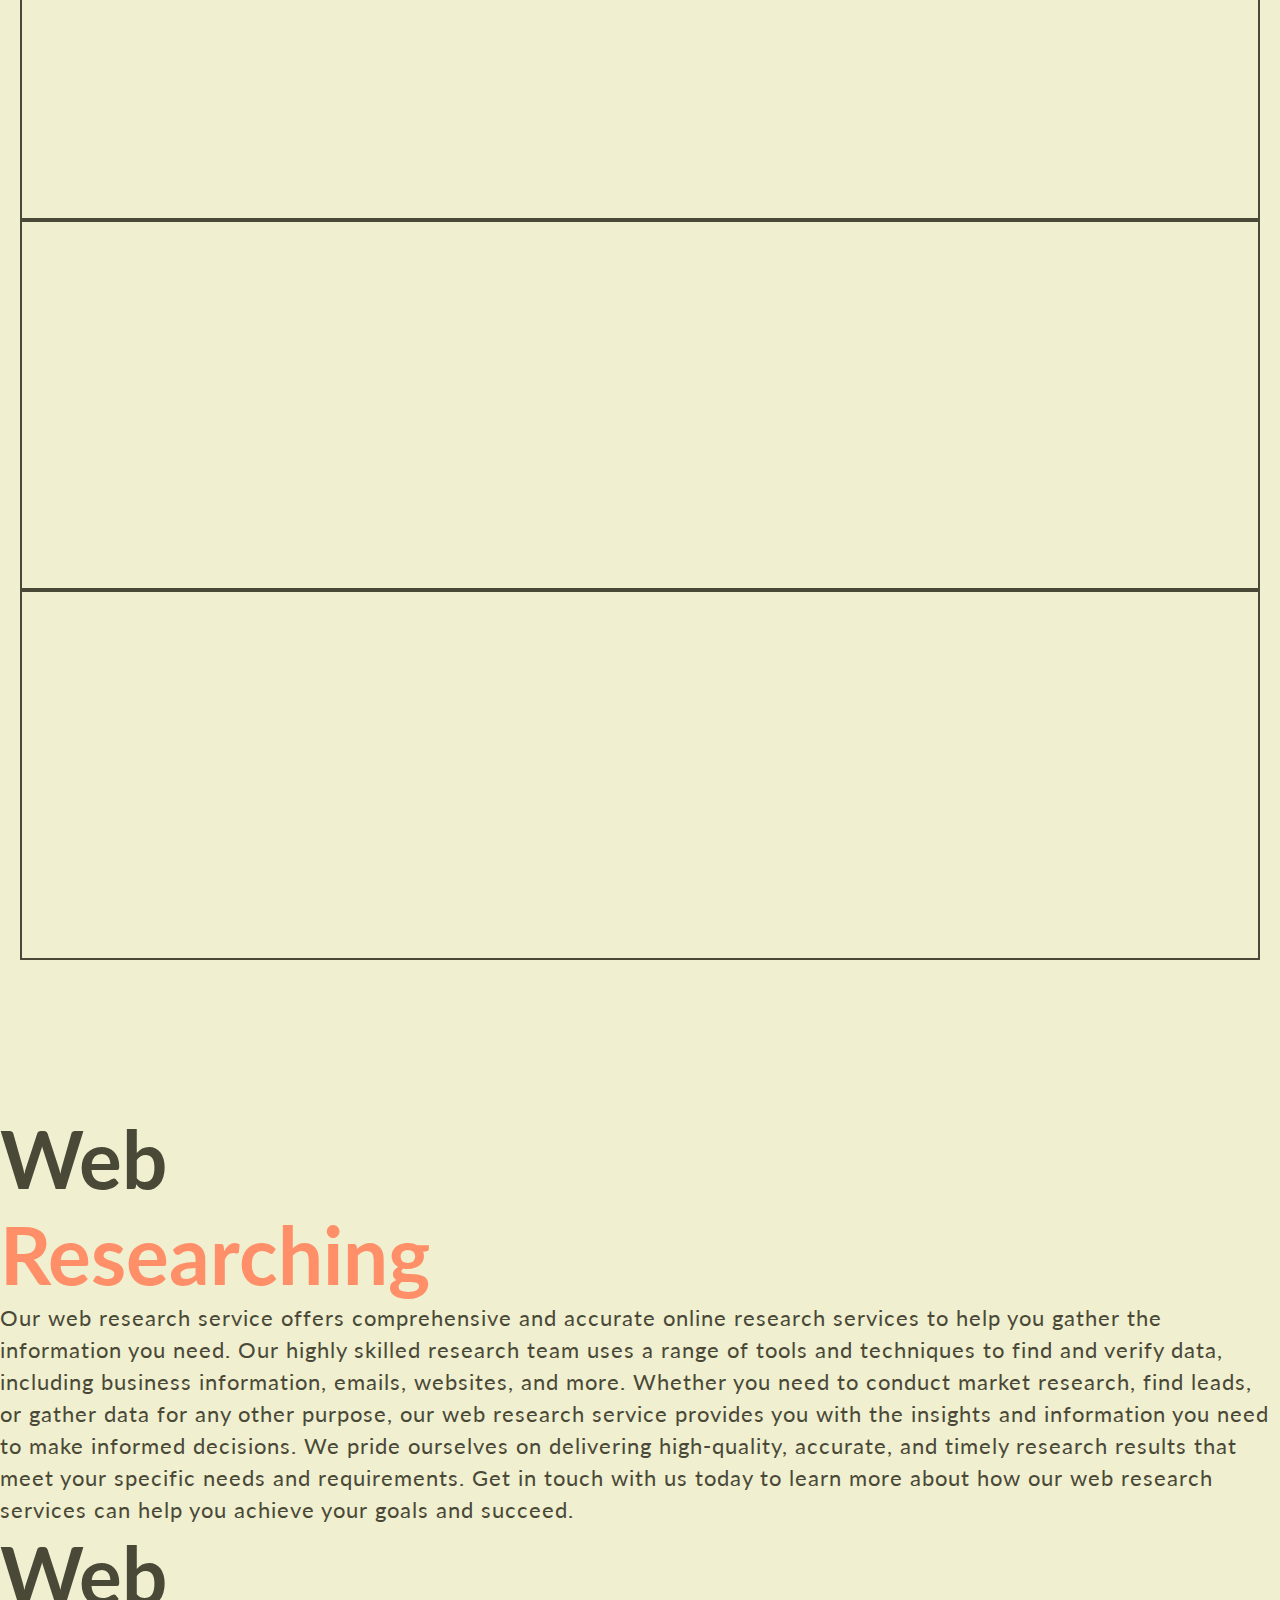
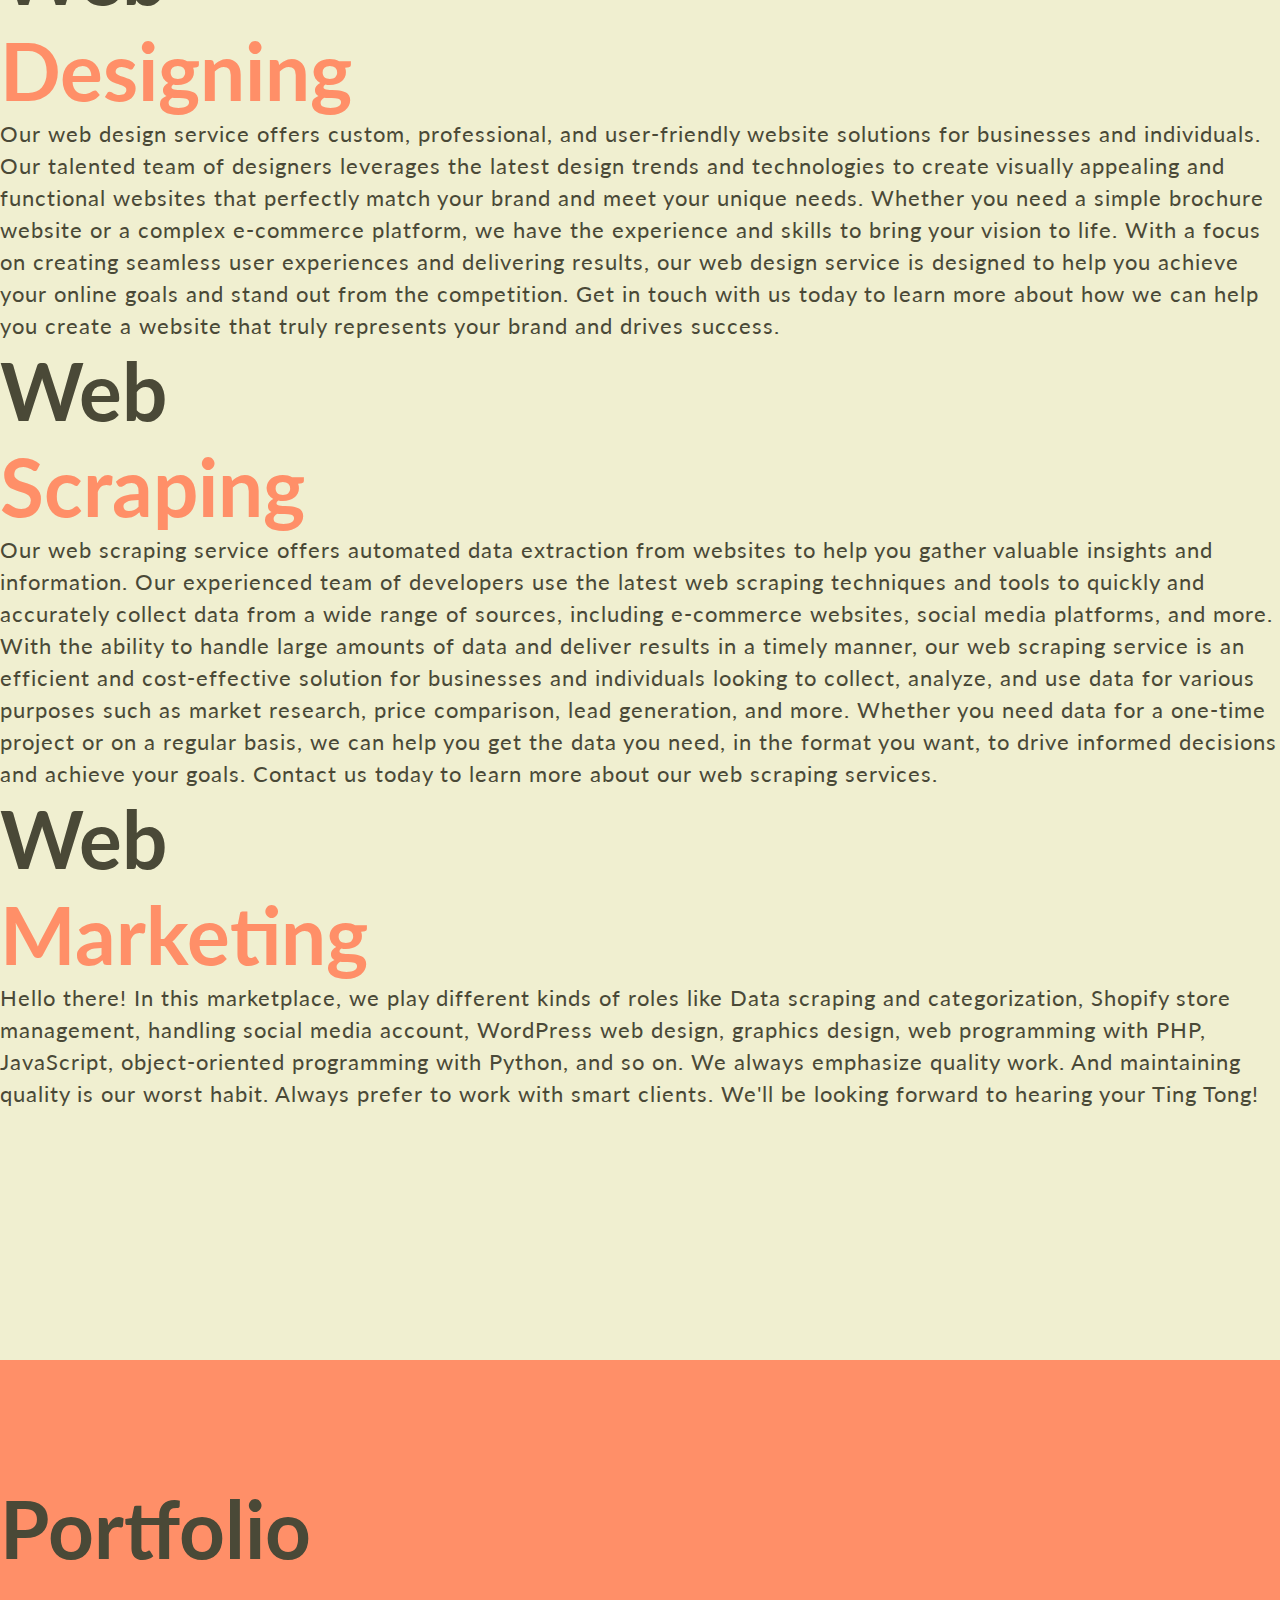
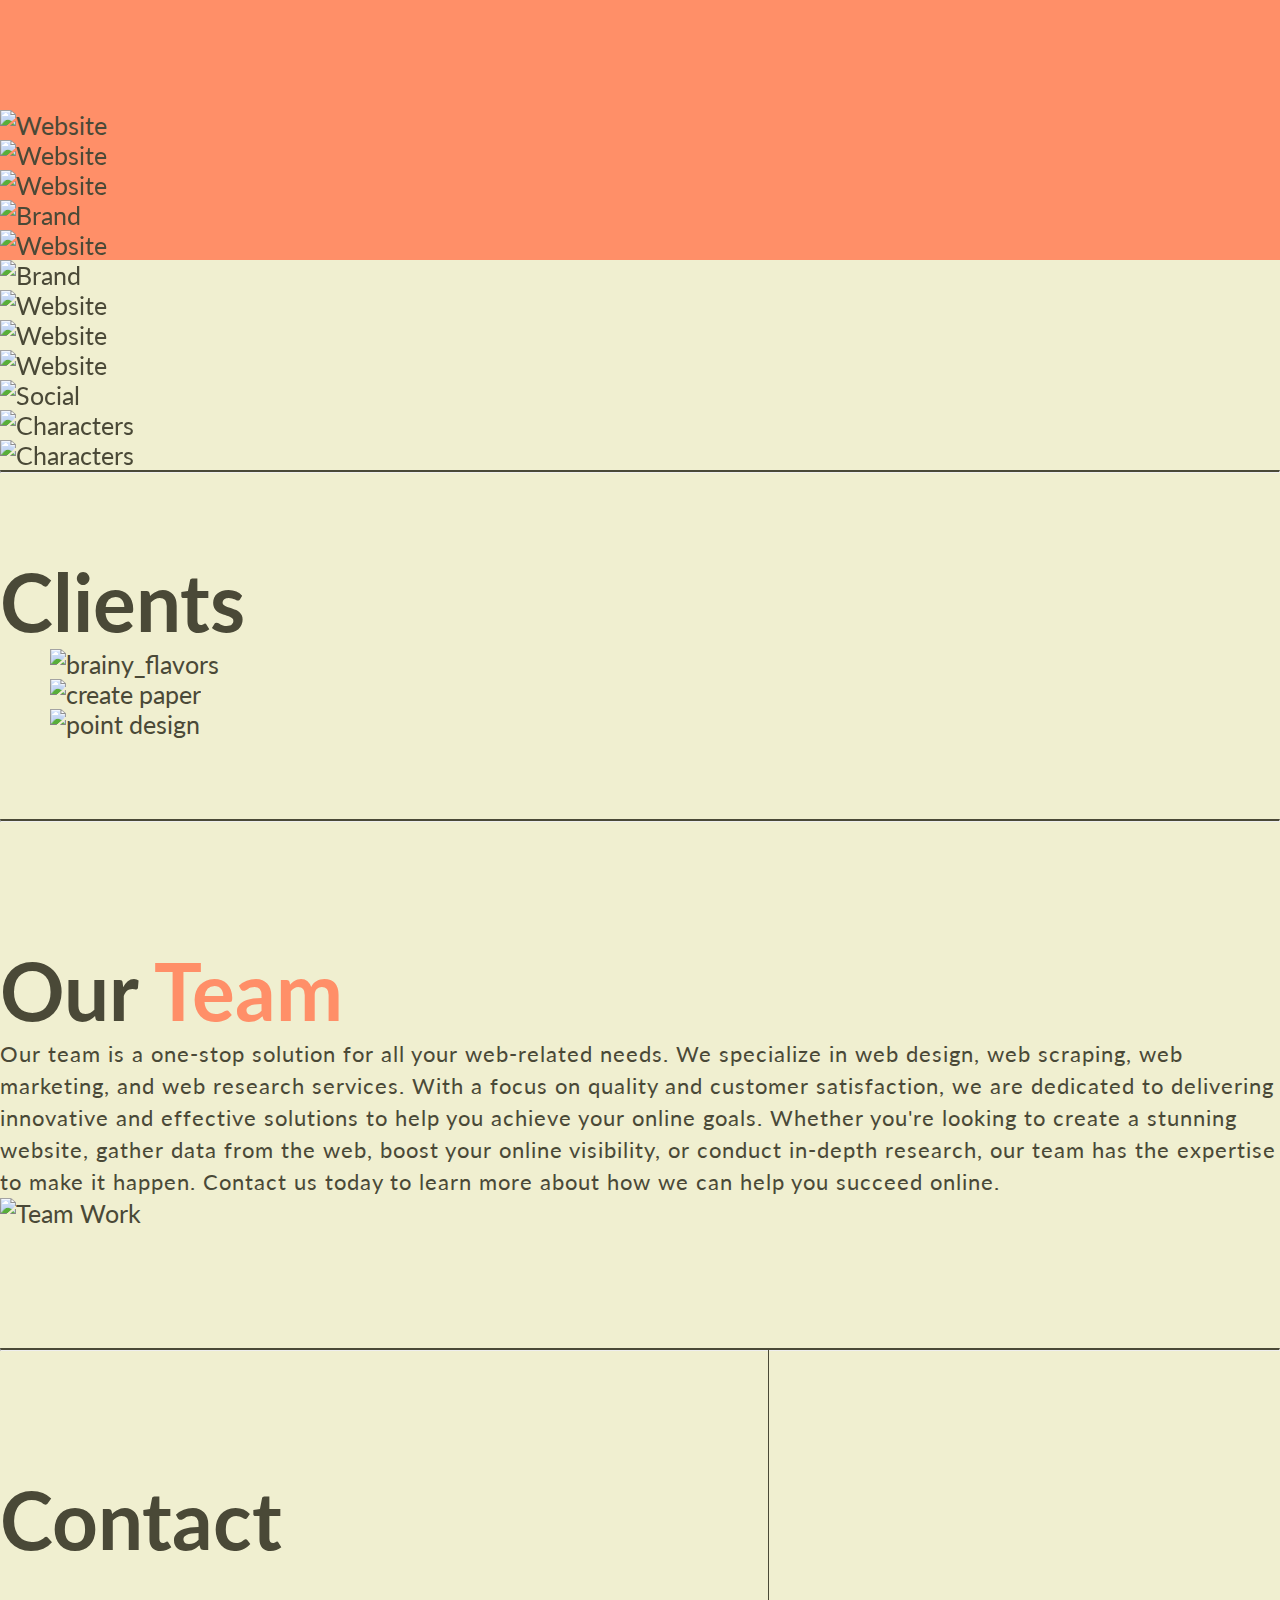
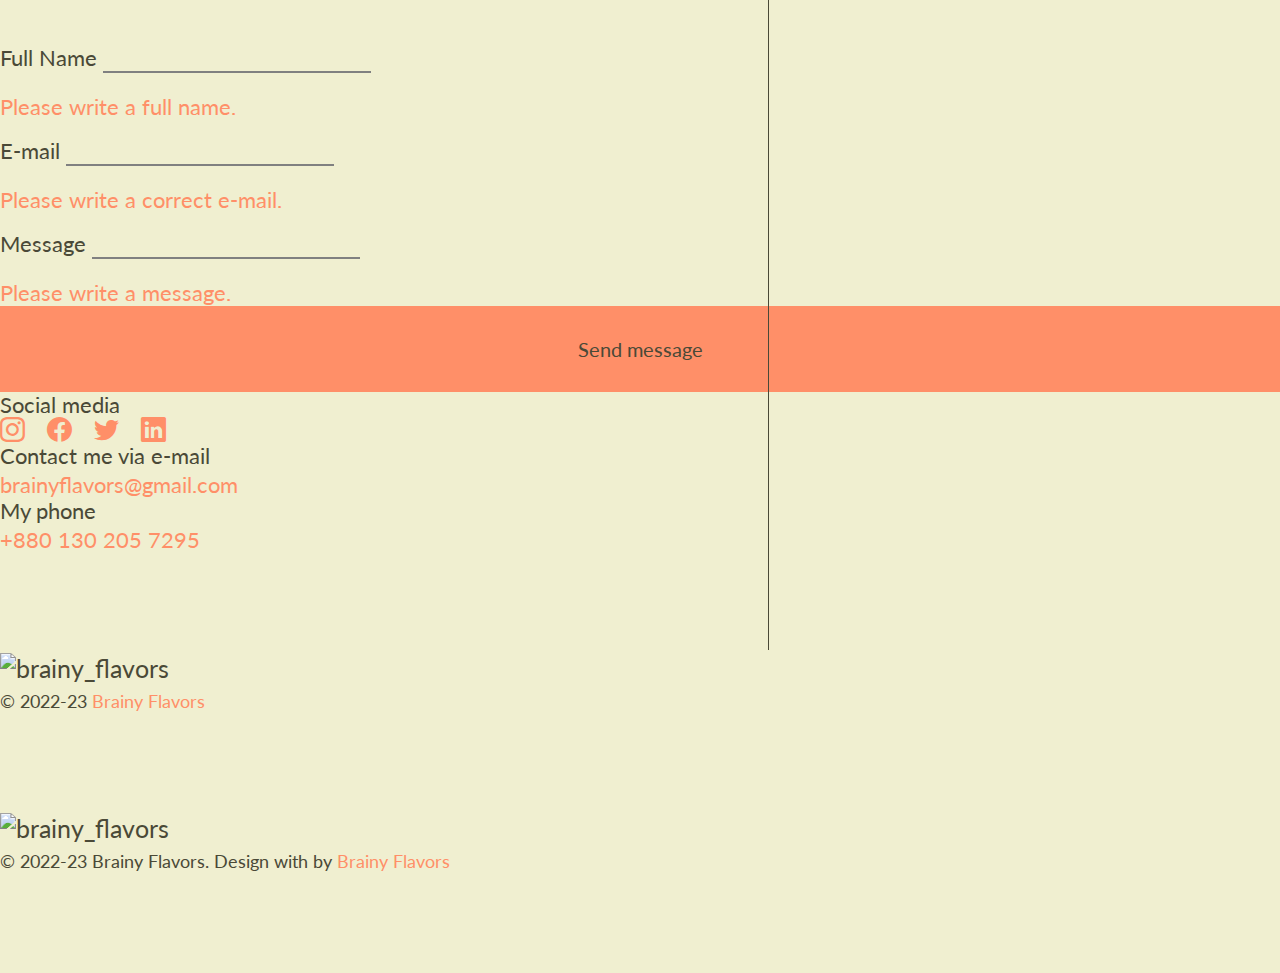
==== commit 1d95b01a: "Update index.html" ====
--- a/index.html
+++ b/index.html
@@ -1143,8 +1143,7 @@
                             <h2>Web<br><span class="highlighted">Researching</span></h2>
                         </div>
                         <div class="col-12 col-lg-6">
-                            <p>Hello there! In this marketplace, we play different kinds of roles like Data scraping and categorization, Shopify store management, handling social media account, WordPress web design, graphics design, web programming with PHP, JavaScript, object-oriented programming with Python, and so on. We always emphasize quality work. And maintaining quality is our worst habit. Always prefer to work with smart clients. We'll be looking forward to hearing your Ting Tong!
-                            </p>
+                            <p>Our web research service offers comprehensive and accurate online research services to help you gather the information you need. Our highly skilled research team uses a range of tools and techniques to find and verify data, including business information, emails, websites, and more. Whether you need to conduct market research, find leads, or gather data for any other purpose, our web research service provides you with the insights and information you need to make informed decisions. We pride ourselves on delivering high-quality, accurate, and timely research results that meet your specific needs and requirements. Get in touch with us today to learn more about how our web research services can help you achieve your goals and succeed.</p>
                         </div>
                     </div>
 
@@ -1154,8 +1153,7 @@
                             <h2>Web<br><span class="highlighted"> Designing</span></h2>
                         </div>
                         <div class="col-12 col-lg-6">
-                            <p>Hello there! In this marketplace, we play different kinds of roles like Data scraping and categorization, Shopify store management, handling social media account, WordPress web design, graphics design, web programming with PHP, JavaScript, object-oriented programming with Python, and so on. We always emphasize quality work. And maintaining quality is our worst habit. Always prefer to work with smart clients. We'll be looking forward to hearing your Ting Tong!
-                            </p>
+                            <p>Our web design service offers custom, professional, and user-friendly website solutions for businesses and individuals. Our talented team of designers leverages the latest design trends and technologies to create visually appealing and functional websites that perfectly match your brand and meet your unique needs. Whether you need a simple brochure website or a complex e-commerce platform, we have the experience and skills to bring your vision to life. With a focus on creating seamless user experiences and delivering results, our web design service is designed to help you achieve your online goals and stand out from the competition. Get in touch with us today to learn more about how we can help you create a website that truly represents your brand and drives success.</p>
                         </div>
                     </div>
 
@@ -1165,7 +1163,7 @@
                             <h2>Web<br><span class="highlighted">Scraping</span></h2>
                         </div>
                         <div class="col-12 col-lg-6">
-                            <p>Hello there! In this marketplace, we play different kinds of roles like Data scraping and categorization, Shopify store management, handling social media account, WordPress web design, graphics design, web programming with PHP, JavaScript, object-oriented programming with Python, and so on. We always emphasize quality work. And maintaining quality is our worst habit. Always prefer to work with smart clients. We'll be looking forward to hearing your Ting Tong!</p>
+                            <p>Our web scraping service offers automated data extraction from websites to help you gather valuable insights and information. Our experienced team of developers use the latest web scraping techniques and tools to quickly and accurately collect data from a wide range of sources, including e-commerce websites, social media platforms, and more. With the ability to handle large amounts of data and deliver results in a timely manner, our web scraping service is an efficient and cost-effective solution for businesses and individuals looking to collect, analyze, and use data for various purposes such as market research, price comparison, lead generation, and more. Whether you need data for a one-time project or on a regular basis, we can help you get the data you need, in the format you want, to drive informed decisions and achieve your goals. Contact us today to learn more about our web scraping services.</p>
                         </div>
                     </div>
 
@@ -1399,12 +1397,7 @@
                     <div class="row justify-content-between align-items-center">
                         <div class="col-12 col-md-6">
                             <h2>Our <span class="highlighted">Team</span></h2>
-                            <p class="mt-5">Lorem ipsum dolor sit amet consectetur adipisicing elit. Ipsam sint,
-                                incidunt quos dolores cumque dolorem beatae quae obcaecati repudiandae qui voluptatum
-                                magnam temporibus saepe corporis laboriosam tempora, accusamus sed est atque commodi
-                                iure nulla itaque. <br><br> Impedit, doloremque fugiat. Eaque repellat accusantium, fuga
-                                tenetur
-                                excepturi ab iure. Voluptas quasi dicta omnis.</p>
+                            <p class="mt-5">Our team is a one-stop solution for all your web-related needs. We specialize in web design, web scraping, web marketing, and web research services. With a focus on quality and customer satisfaction, we are dedicated to delivering innovative and effective solutions to help you achieve your online goals. Whether you're looking to create a stunning website, gather data from the web, boost your online visibility, or conduct in-depth research, our team has the expertise to make it happen. Contact us today to learn more about how we can help you succeed online.</p>
                         </div>
                         <div class="col-12 col-md-6">
                             <img class="img-fluid" src="https://raw.githubusercontent.com/Ashraful7679/brainyflavors.com/main/team-work.jpg" alt="Team Work">
